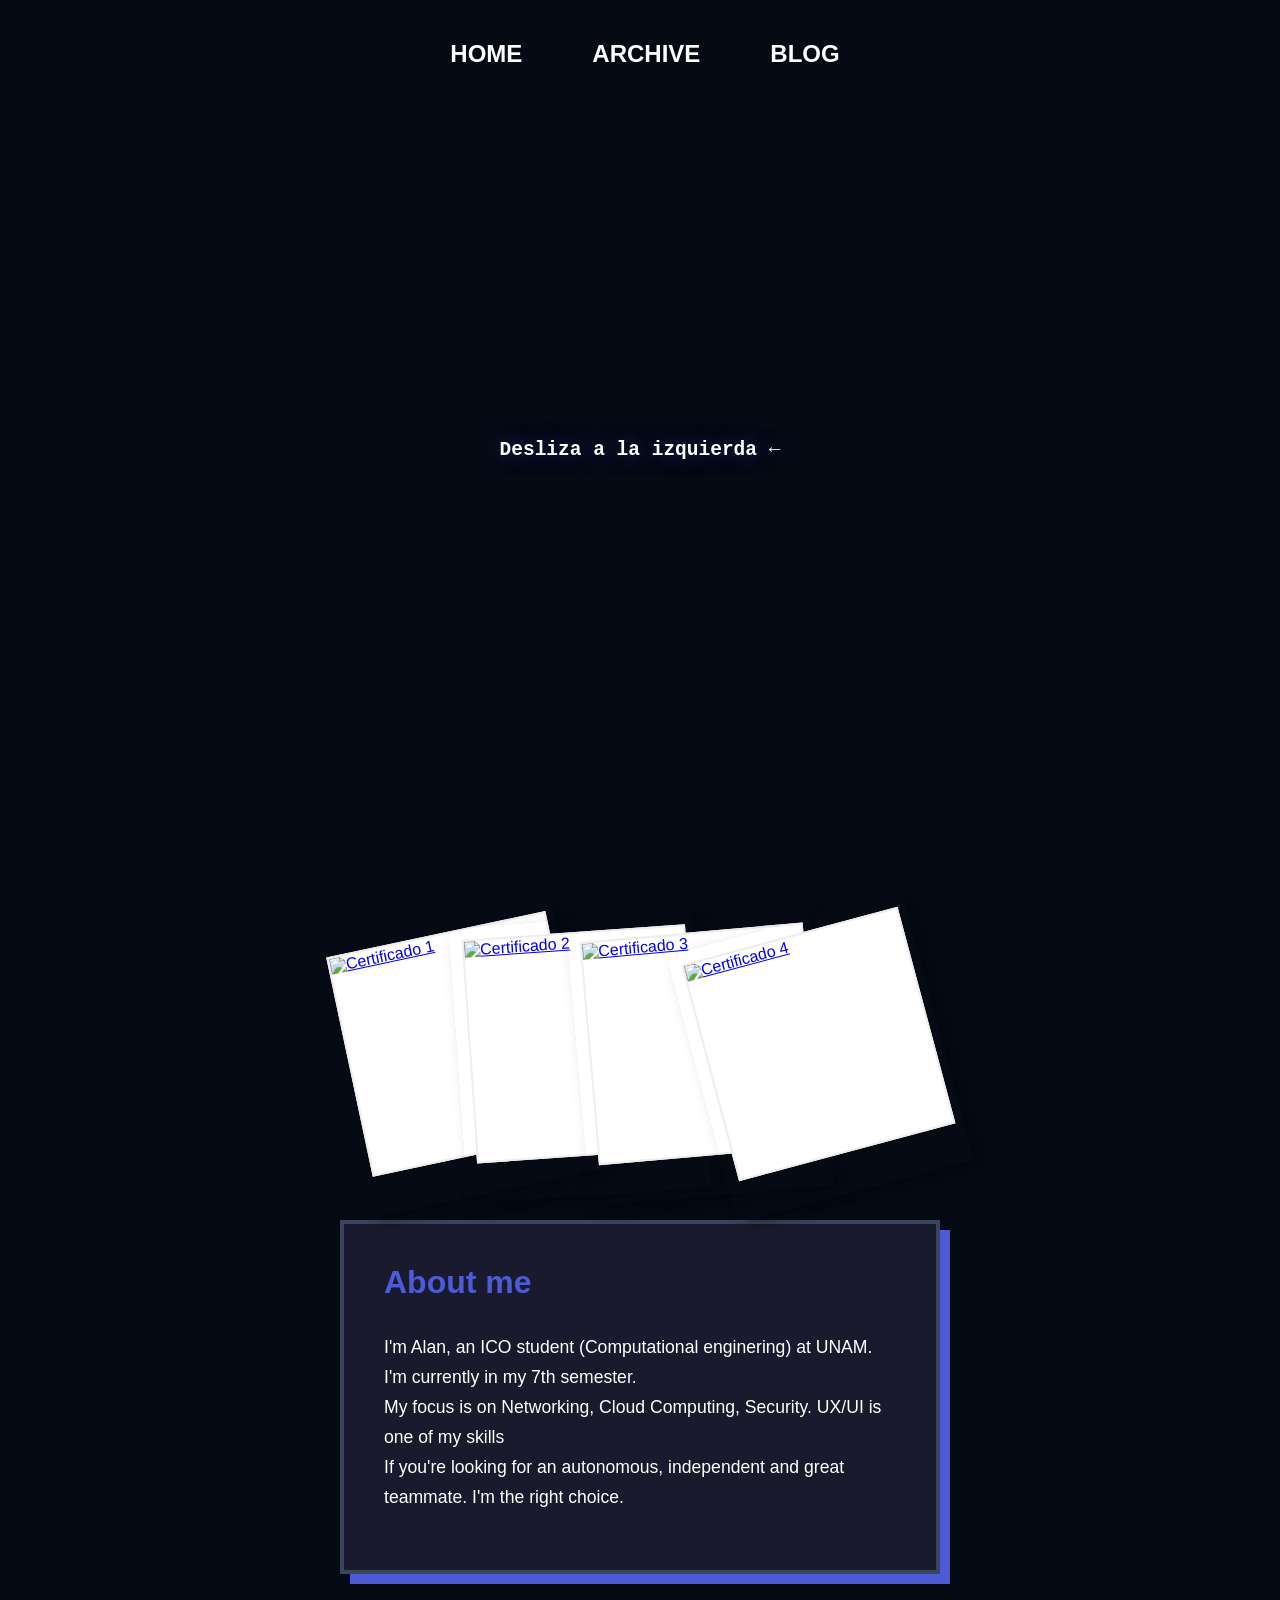
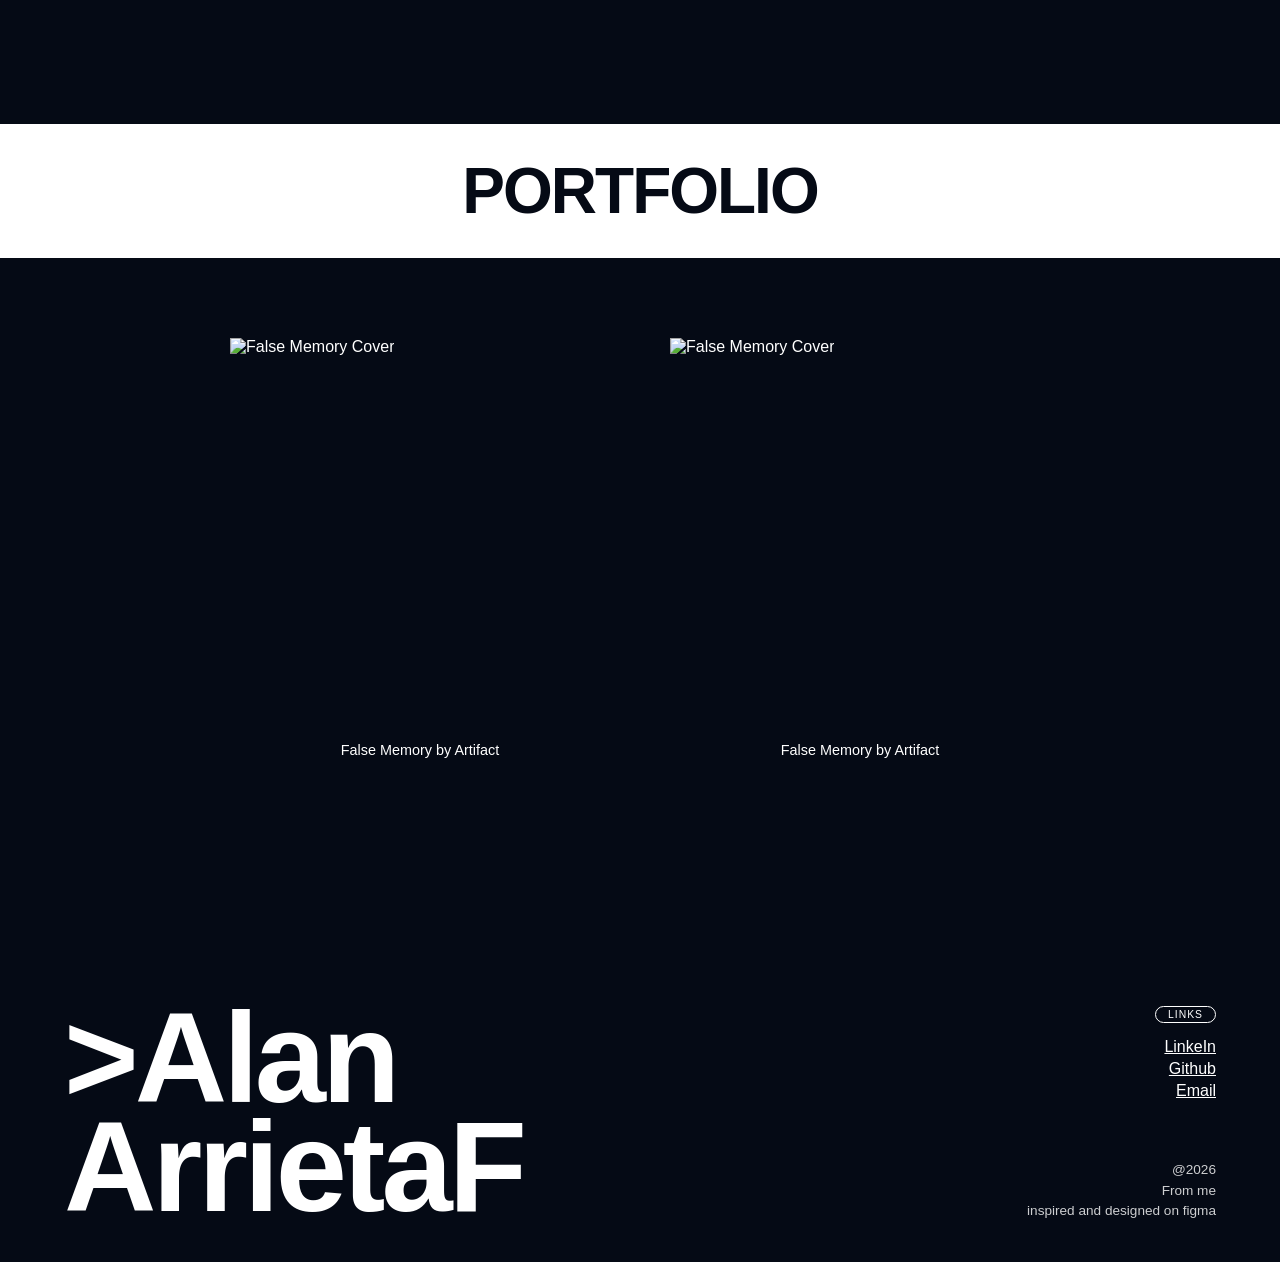
==== index.html @ 2745c2a5 "Update desktop" ====
<!doctype html>
<html lang="en">
<head>
    <meta charset="UTF-8">
    <meta name="viewport" content="width=device-width, initial-scale=1.0">
    <title>HOME</title>
    <link rel="stylesheet" href="css/styles.css">
</head>
<body>

<nav>
    <div class="menu-items">
        <a href="index.html">Home</a>
        <a href="archive.html">Archive</a>
        <a href="blog.html">Blog</a>
    </div>
</nav>

<!-- HERO-->
<section class="hero-section" id="hero">
    <canvas id="webgl-canvas"></canvas>

    <div id="desktop-text-container">
        <h1 id="desktop-text">Desliza a la izquierda &larr;</h1>
    </div>

    <div id="slide-container">
        <div class="slide-control" data-index="0"></div>
        <div class="slide-control" data-index="1"></div>
        <div class="slide-control" data-index="2"></div>
        <div class="slide-control" data-index="3"></div>
        <div class="slide-control" data-index="4"></div>
        <div class="slide-control" data-index="5"></div>
        <div class="slide-control" data-index="6"></div>
        <div class="slide-control" data-index="7"></div>
        <div class="slide-control" data-index="8"></div>
        <div class="slide-control" data-index="9"></div>
        <div class="slide-control" data-index="10"></div>
        <div class="slide-control" data-index="11"></div>
        <div class="slide-control" data-index="12"></div>
        <div class="slide-control" data-index="13"></div>
        <div class="slide-control" data-index="14"></div>
        <div class="slide-control" data-index="15"></div>
        <div class="slide-control" data-index="16"></div>
        <div class="slide-control" data-index="17"></div>
    </div>
</section>

<!-- ABOUT SECTION-->
<section class="about-section" id="about">
    <div class="about-scroll-area">

        <!-- CERTIFICADOS -->
        <div class="polaroid-container">
            <!--
              Atributos Data:
              - side: a qué lado se moverá (left/right)
              - position: si se queda arriba o baja (top/bottom)
              - --base-x: Posición inicial agrupada
              - --base-rot: Rotación inicial
            -->
            <a href="https://www.credly.com/earner/earned/badge/df9ef597-54db-4053-af7b-1d8f1cc831ff" target="_blank"
               class="polaroid" data-side="left" data-position="top"
               style="--base-x: -180px; --base-rot: -12deg; --tape-color: #ffeb3b; z-index: 1;">
                <img src="https://images.credly.com/size/340x340/images/5bdd6a39-3e03-4444-9510-ecff80c9ce79/image.png" alt="Certificado 1">
            </a>

            <a href="https://www.credly.com/earner/earned/badge/db49ce26-1064-4f52-9110-bdc90933d977" target="_blank"
               class="polaroid" data-side="left" data-position="bottom"
               style="--base-x: -60px; --base-rot: -4deg; --tape-color: #9c27b0; z-index: 2;">
                <img src="https://images.credly.com/size/340x340/images/af8c6b4e-fc31-47c4-8dcb-eb7a2065dc5b/I2CS__1_.png" alt="Certificado 2">
            </a>

            <a href="https://www.credly.com/earner/earned/badge/2f0c66c4-bbb6-4d9e-8411-2bd0d58bc7e9" target="_blank"
               class="polaroid" data-side="right" data-position="top"
               style="--base-x: 60px; --base-rot: -5deg; --tape-color: #8bc34a; z-index: 3;">
                <img src="https://images.credly.com/images/e360c3e0-4031-479b-ad7b-5ce878bc29d7/image.png" alt="Certificado 3">
            </a>

            <a href="https://www.credly.com/earner/earned/badge/9282aa78-5b42-4f4f-b33b-89f701ed7661" target="_blank"
               class="polaroid" data-side="right" data-position="bottom"
               style="--base-x: 180px; --base-rot: -15deg; --tape-color: #ff9800; z-index: 4;">
                <img src="https://images.credly.com/size/340x340/images/dcdf1a3c-2594-4f4c-a33a-050b4bca58b5/image.png" alt="Certificado 4">
            </a>

        </div>

        <!-- CONTENT -->
        <div class="about-content-grid" id="text-grid">
            <div class="about-card">
                <h3>About me</h3>
                <p> I'm Alan, an ICO student (Computational enginering) at UNAM.<br>
                    I'm currently in my 7th semester.<br>
                    My focus is on Networking, Cloud Computing, Security. UX/UI is one of my skills <br>
                    If you're looking for an autonomous, independent and great teammate. I'm the right choice.
                </p>
            </div>
        </div>

    </div>
</section>

<section class="portfolio-section" id="portfolio">
    <div class="portfolio-header">
        <h2>PORTFOLIO</h2>
    </div>

    <div class="portfolio-grid">
        <!-- Proyecto 1 -->
        <div>
            <div class="flip-card">
                <div class="flip-card-inner">
                    <div class="flip-card-front">
                        <img src="https://placehold.co/400x400/0f3460/FFFFFF?text=False+Memory" alt="False Memory Cover">
                    </div>
                    <div class="flip-card-back">
                        <h3>False Memory</h3>
                        <p>Exploración visual mediante manipulación del DOM y texturas en Canvas, creando experiencias interactivas que responden a las emociones del usuario.</p>
                    </div>
                </div>
            </div>
            <div class="portfolio-meta">
                False Memory by Artifact<br>
            </div>
        </div>
        <!-- Proyecto 2 -->
        <div>
            <div class="flip-card">
                <div class="flip-card-inner">
                    <div class="flip-card-front">
                        <img src="https://placehold.co/400x400/0f3460/FFFFFF?text=False+Memory" alt="False Memory Cover">
                    </div>
                    <div class="flip-card-back">
                        <h3>False Memory</h3>
                        <p>Exploración visual mediante manipulación del DOM y texturas en Canvas, creando experiencias interactivas que responden a las emociones del usuario.</p>
                    </div>
                </div>
            </div>
            <div class="portfolio-meta">
                False Memory by Artifact<br>
            </div>
        </div>

    </div>
</section>

<!--FOOTER -->
<footer class="site-footer">
    <div class="footer-left">
        <h1>&gt;Alan<br>ArrietaF</h1>
    </div>

    <div class="footer-right">
        <div class="footer-links-container">
            <span class="links-badge">LINKS</span>
            <ul class="footer-links">
                <li><a href="https://www.linkedin.com/in/alan-alejandro-arrieta-flores-978665416/">LinkeIn</a></li>
                <li><a href="https://github.com/AlanArrietaF">Github</a></li>
                <li><a href="mailto: arrietafloresalanaljenador@gmail.com">Email</a></li>
            </ul>
        </div>

        <p class="footer-copyright">
            @2026<br>
            From me <br>
            inspired and designed on figma
        </p>
    </div>
</footer>

</body>
<script src="js/app.js"></script>
</html>
---- css/styles.css ----
/* ==========================================================================
   1. ESTILOS BASE Y VARIABLES
   ========================================================================== */
   body, html {
    margin: 0;
    background-color: #050A15;
    font-family: sans-serif;
    color: white;
    overflow-x: hidden;
}

/* ==========================================================================
   2. COMPONENTES COMPARTIDOS (Se usan en múltiples páginas)
   ========================================================================== */

/* --- NAV --- */
nav {
    display: flex;
    justify-content: center;
    align-items: center;
    padding: 30px 5%;
    position: absolute;
    top: 0;
    left: 0;
    width: 100%;
    box-sizing: border-box;
    z-index: 1000;
}

.menu-items {
    display: flex;
    gap: 10px;
}

.menu-items a {
    margin-left: 10px;
    text-decoration: none;
    color: white !important;
    font-size: 1.5rem;
    font-weight: 700;
    text-transform: uppercase;
    background-color: #050A15;
    padding: 10px 25px;
    border-radius: 20px;
    transition: background-color 0.3s;
}

.menu-items a:hover {
    background-color: #4D5CD6;
}

/* --- FOOTER --- */
.site-footer {
    background-color: #050A15;
    color: white;
    padding: 100px 5% 40px 5%;
    display: flex;
    justify-content: space-between;
    align-items: flex-end;
    position: relative;
    z-index: 10;
}

.footer-left h1 {
    font-size: 10vw;
    line-height: 0.85;
    margin: 0;
    letter-spacing: -4px;
    font-weight: 800;
}

.footer-right {
    display: flex;
    flex-direction: column;
    align-items: flex-end;
    gap: 60px;
}

.footer-links-container {
    display: flex;
    flex-direction: column;
    align-items: flex-end;
    gap: 10px;
}

.links-badge {
    border: 1px solid white;
    border-radius: 20px;
    padding: 2px 12px;
    font-size: 0.65rem;
    letter-spacing: 1px;
    margin-bottom: 5px;
}

.footer-links {
    list-style: none;
    padding: 0;
    margin: 0;
    text-align: right;
    display: flex;
    flex-direction: column;
    gap: 4px;
}

.footer-links a {
    color: white;
    text-decoration: underline;
    font-size: 1rem;
    transition: color 0.3s;
}

.footer-links a:hover {
    color: #72B5ED;
}

.footer-copyright {
    text-align: right;
    font-size: 0.85rem;
    line-height: 1.5;
    opacity: 0.8;
    margin: 0;
}

/* ==========================================================================
   3. SECCIONES DE HOME (index.html)
   ========================================================================== */

/* --- HOME: HERO --- */
.hero-section {
    position: relative;
    width: 100vw;
    height: 100vh;
    overflow: hidden;
    transition: background-color 0.5s ease;
    background-color: #050A15;
    background-size: cover;
    background-position: center;
    background-repeat: no-repeat;
    transition: background-image 0.4s ease-in-out, background-color 0.5s ease;
}

#webgl-canvas {
    position: absolute;
    top: 0;
    left: 0;
    width: 100vw;
    height: 100vh;
    z-index: 1;
}

#slide-container {
    position: absolute;
    top: 0;
    left: 0;
    width: 100vw;
    height: 100vh;
    z-index: 10;
    display: flex;
    cursor: pointer;
}

.slide-control {
    flex-grow: 1;
    height: 100%;
}

#indicador {
    position: absolute;
    top: 50%;
    left: 50%;
    transform: translate(-50%, -50%);
    color: white;
    font-family: sans-serif;
    font-size: 2rem;
    z-index: 5;
    pointer-events: none;
    text-shadow: 2px 2px 10px rgba(0,0,0,0.9);
}

#desktop-text-container{
    position: absolute;
    top: 50%;
    left: 50%;
    transform: translate(-50%, -50%);
    z-index: 20;
    display: flex;
    justify-content: center;
    align-items: center;
    width: 100%;
    pointer-events: none;
}

#desktop-text{
    font-weight: 800;
    color: white;
    margin: 0;
    white-space: nowrap;
    font-family: monospace;
    text-shadow: 0 0 20px rgba(77,92,214,0.5);
}

@media (min-width: 901px){
    #indicador{
        display: none !important;
    }
    .hero-section{
        background-image : none !important;
        background-color: #050A15 !important;
    }
}

/* --- HOME: ABOUT --- */
.about-section {
    color: #050A15;
    position: relative;
}

.about-header {
    background-color: #4D5CD6;
    color: white;
    text-align: center;
    padding: 100px 20px 180px 20px;
    position: relative;
    z-index: 2;
}

.about-header h2 {
    font-size: 3.5rem;
    letter-spacing: 2px;
    margin: 0 0 10px 0;
    text-transform: uppercase;
}

.about-scroll-area {
    position: relative;
    padding-bottom: 150px;
    padding-top: 20px;
}

.polaroid-container {
    position: sticky;
    top: 30vh;
    height: 250px;
    z-index: 10;
    display: flex;
    justify-content: center;
    pointer-events: none;
}

.polaroid {
    position: absolute;
    width: 220px;
    padding: 12px 12px 40px 12px;
    box-shadow: 8px 8px 15px rgba(0,0,0,0.3);
    cursor: pointer;
    pointer-events: auto;

    --spread-x: 0vw;
    --spread-y: 0px;
    transform: translate(calc(var(--base-x) + var(--spread-x)), calc(var(--spread-y))) rotate(var(--base-rot));
    transition: transform 0.3s ease-out, z-index 0s;
}

.polaroid img {
    width: 100%;
    aspect-ratio: 1 / 1;
    object-fit: contain;
    background-color: white;
    border: 2px solid #eee;
    display: block;
}

.polaroid:hover {
    z-index: 50 !important;
    transform: translate(calc(-50% + var(--base-x) + var(--spread-x)), calc(var(--spread-y))) scale(1.15) rotate(0deg) !important;
}

.about-content-grid {
    max-width: 600px;
    margin: 0 auto;
    padding-top: 50px;
    display: flex;
    flex-direction: column;
    gap: 40px;
    position: relative;
    z-index: 5;
}

.about-card {
    background: #1a1a2e; /* Fondo oscuro añadido de versiones previas */
    border: 4px solid #3A455C;
    padding: 40px;
    box-shadow: 10px 10px 0px #4D5CD6;
}

.about-card h3 {
    color: #4D5CD6;
    font-size: 2rem;
    margin-top: 0;
    display: flex;
    align-items: center;
    gap: 15px;
}

.about-card p {
    color: white;
    font-size: 1.1rem;
    line-height: 1.7;
    font-weight: 500;
}

/* --- BLOG: <p> --- */
.parraf-section {
    color: #050A15;
    position: relative;
}

.parraf-header {
    background-color: #4D5CD6;
    color: white;
    text-align: center;
    padding: 100px 20px 180px 20px;
    position: relative;
    z-index: 2;
}

.parraf-header h2 {
    font-size: 3.5rem;
    letter-spacing: 2px;
    margin: 0 0 10px 0;
    text-transform: uppercase;
}

.parraf-scroll-area {
    position: relative;
    padding-bottom: 150px;
    margin-top: -100px;
}

.parraf-content-grid {
    max-width: 600px;
    margin: 0 auto;
    padding-top: 50px;
    display: flex;
    flex-direction: column;
    gap: 40px;
    position: relative;
    z-index: 5;
}

.parraf-card {
    background: #1a1a2e;
    border: 4px solid #3A455C;
    padding: 40px;
    box-shadow: 10px 10px 0px #4D5CD6;
}

.parraf-card h3 {
    color: #4D5CD6;
    font-size: 2rem;
    margin-top: 0;
    display: flex;
    align-items: center;
    gap: 15px;
}

.parraf-card p {
    color: white;
    font-size: 1.1rem;
    line-height: 1.7;
    font-weight: 500;
}

/* --- MUSIC--- */
.music-link-container {
    margin-top: 40px;
    display: flex;
    justify-content: center;
    align-items: center;
    width: 100%;
}

/* Para la imagen/link */
.music-link {
    display: flex;
    flex-direction: column;
    align-items: center;
    text-decoration: none;
    transition: transform 0.3s ease;
}

.music-link:hover {
    transform: scale(1.05);
}

.music-image {
    width: 250px;
    border-radius: 10px;
    box-shadow: 0 4px 8px rgba(0,0,0,0.5);
    border: 2px solid #72B5ED;
}

.music-caption {
    color: #72B5ED;
    font-size: 0.9rem;
    margin-top: 10px;
}

/* Para el reproductor Iframe interactivo (Apple Music) */
.music-iframe-wrapper {
    width: 100%;
    max-width: 660px;
    display: flex;
    justify-content: center; /* Centra el iframe internamente */
}

/* --- HOME: PORTFOLIO --- */
.portfolio-section {
    background-color: #050A15;
    padding-bottom: 120px;
}

.portfolio-header {
    background-color: white;
    text-align: center;
    padding: 30px 0;
    transition: background-color 0.4s ease;
    cursor: pointer;
}

.portfolio-header h2 {
    color: #050A15;
    font-size: 4rem;
    margin: 0;
    transition: color 0.4s ease;
    letter-spacing: -2px;
}

.portfolio-header:hover {
    background-color: #4D5CD6;
}

.portfolio-header:hover h2 {
    color: white;
}

.portfolio-grid {
    display: flex;
    justify-content: center;
    gap: 60px;
    padding: 80px 20px 20px 20px;
    flex-wrap: wrap;
}

.flip-card {
    background-color: transparent;
    width: 380px;
    height: 380px;
    perspective: 1000px;
    cursor: pointer;
}

.flip-card-inner {
    position: relative;
    width: 100%;
    height: 100%;
    transition: transform 0.8s cubic-bezier(0.4, 0.2, 0.2, 1);
    transform-style: preserve-3d;
}

.flip-card.is-flipped .flip-card-inner {
    transform: rotateY(180deg);
}

.flip-card-front, .flip-card-back {
    position: absolute;
    width: 100%;
    height: 100%;
    -webkit-backface-visibility: hidden;
    backface-visibility: hidden;
}

.flip-card-front img {
    width: 100%;
    height: 100%;
    object-fit: cover;
}

.flip-card-back {
    background-color: #3A455C;
    color: white;
    transform: rotateY(180deg);
    display: flex;
    flex-direction: column;
    justify-content: center;
    align-items: center;
    padding: 40px;
    box-sizing: border-box;
    border: 2px solid #72B5ED;
    text-align: center;
}

.flip-card-back h3 {
    color: #72B5ED;
    font-size: 2rem;
    margin-top: 0;
    margin-bottom: 15px;
}

.flip-card-back p {
    font-size: 1.1rem;
    line-height: 1.6;
}

.portfolio-meta {
    text-align: center;
    margin-top: 20px;
    color: white;
    font-size: 0.9rem;
    line-height: 1.8;
}

.portfolio-meta span {
    color: #72B5ED;
    font-weight: bold;
    cursor: pointer;
    font-size: 0.8rem;
}

/* ==========================================================================
   4. SECCIONES DE ARCHIVE (archive.html)
   ========================================================================== */

/* --- ARCHIVE: HERO --- */
.archive-hero {
    position: relative;
    width: 100%;
    min-height: 80vh;
    display: flex;
    justify-content: center;
    align-items: center;
    padding-top: 80px;
    box-sizing: border-box;
}

.archive-title-container {
    position: relative;
    display: inline-block;
}

.archive-title {
    font-size: 16vw;
    font-weight: 800;
    letter-spacing: -0.06em;
    margin: 0;
    line-height: 0.9;
}

.floating-film {
    position: absolute;
    right: -6vw;
    bottom: -2vw;
    width: 10vw;
    min-width: 80px;
    transform: rotate(25deg);
    z-index: 5;
    filter: drop-shadow(5px 15px 15px rgba(0,0,0,0.5));
    pointer-events: none;
}

/* --- ARCHIVE: GRID --- */
.archive-grid {
    display: grid;
    grid-template-columns: 1fr 1fr;
    gap: 20px;
    padding: 0 5% 100px 5%;
    box-sizing: border-box;
}

.archive-item {
    width: 100%;
    border-radius: 15px;
    overflow: hidden;
}

.archive-item img {
    width: 100%;
    height: 70vh;
    object-fit: cover;
    display: block;
    transition: transform 0.6s cubic-bezier(0.25, 1, 0.5, 1);
}

.archive-item:hover img {
    transform: scale(1.05);
}

/* ==========================================================================
   5. MEDIA QUERIES (Diseño Responsivo / Móviles)
   ========================================================================== */

@media (max-width: 900px) {

    /* --- NAVEGACIÓN Y LOGO EN MÓVILES --- */
    nav {
        position: absolute; /* Mantenemos absolute en móviles para superponer */
        padding: 10px 5%;
        top: 20px;
    }

    .menu-items {
        flex-wrap: wrap;
        justify-content: center;
        gap: 8px;
    }

    .menu-items a {
        margin-left: 0;
        padding: 8px 18px;
        font-size: 0.85rem;
    }

    #desktop-text-container {
        display: none !important;
    }

    /* --- HOME: Ajustes Móviles --- */
    .polaroid {
        display: none; /* Desactivar polaroids en pantallas muy pequeñas */
    }

    .about-content-grid {
        padding-top: 100px;
    }

    .hero-section {
        padding-top: 80px;
    }

    /* --- ARCHIVE: Ajustes Móviles --- */
    .archive-grid {
        grid-template-columns: 1fr;
    }

    .archive-title {
        font-size: 22vw;
    }

    .floating-film {
        right: -8vw;
        width: 18vw;
    }

    .archive-hero {
        padding-top: 100px; /* Separación para que no choque con el nav en archive */
        min-height: 50vh;
    }

    /* --- FOOTER: Ajustes Móviles --- */
    .site-footer {
        flex-direction: column;
        align-items: flex-start;
        gap: 50px;
    }

    .footer-left h1 {
        font-size: 4rem;
        letter-spacing: -2px;
    }

    .footer-right {
        align-items: flex-start;
        gap: 40px;
    }

    .footer-links-container, .footer-links, .footer-copyright {
        align-items: flex-start;
        text-align: left;
    }
}
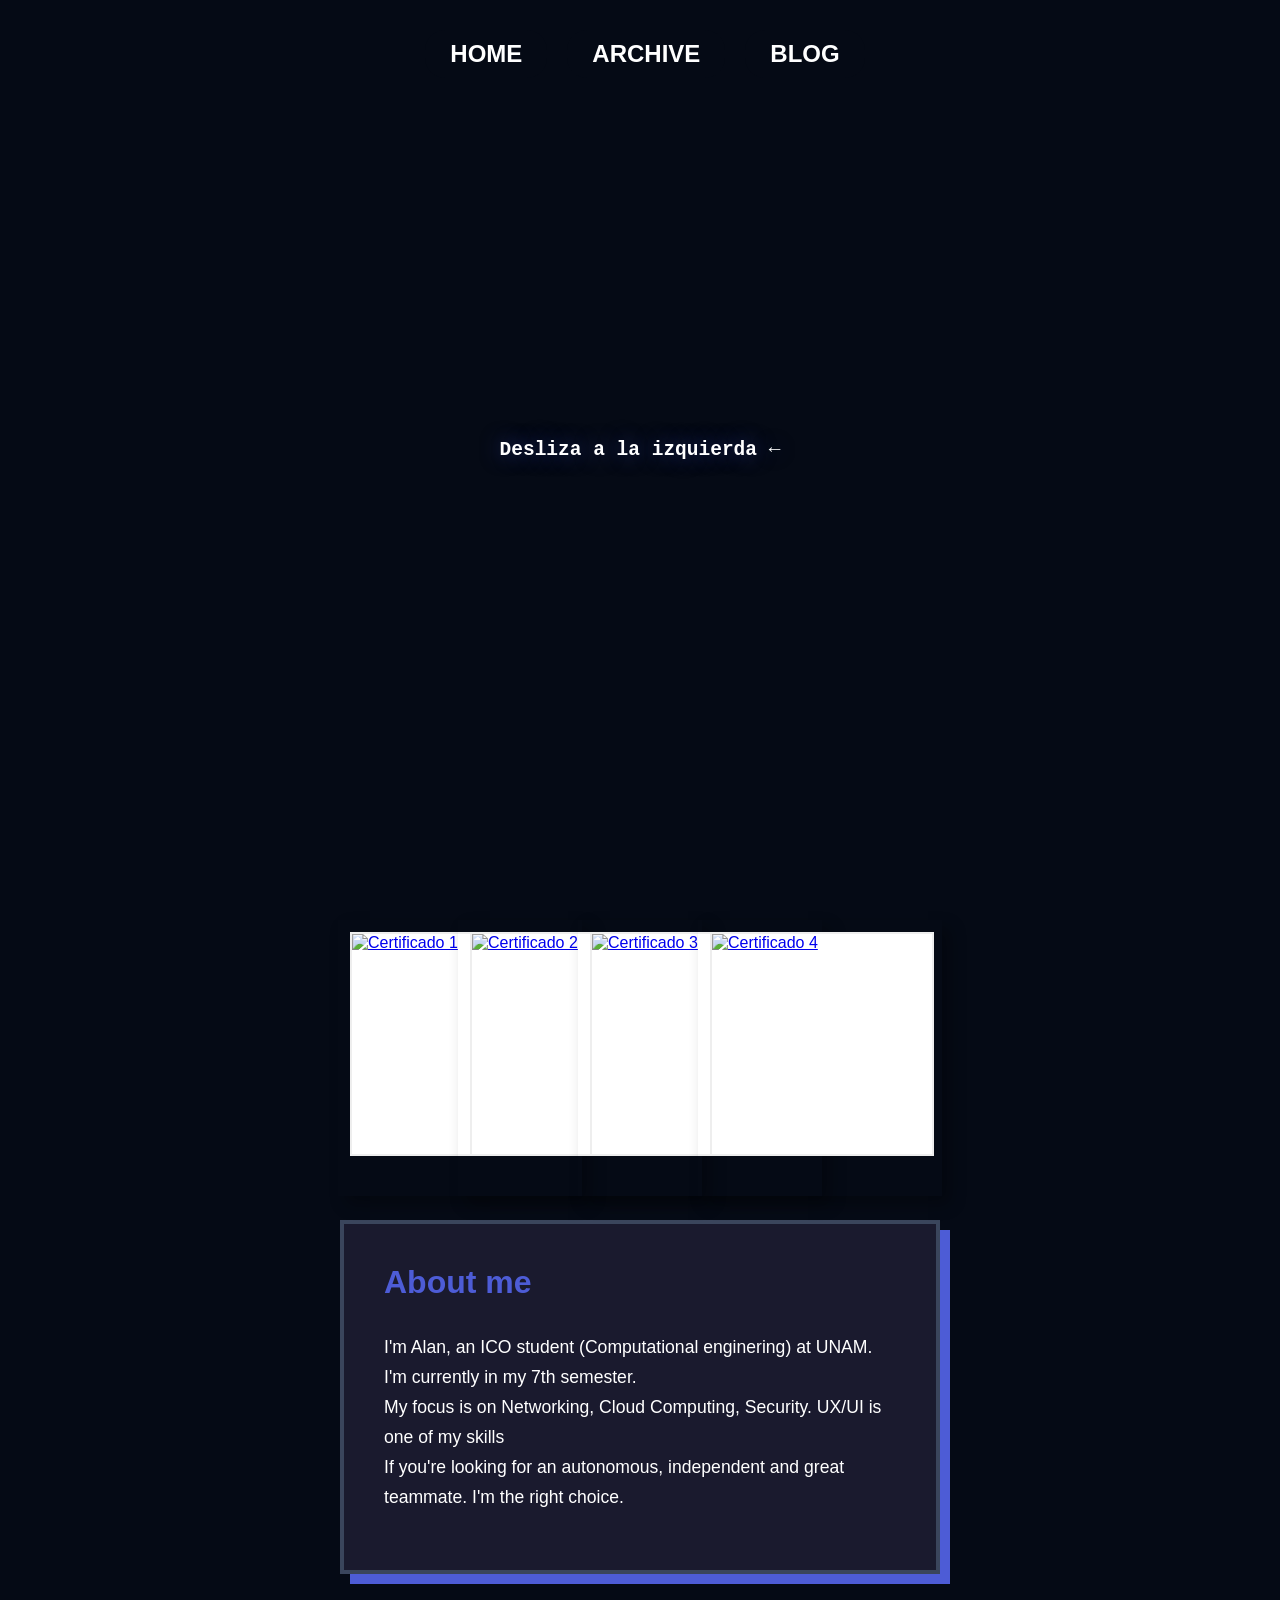
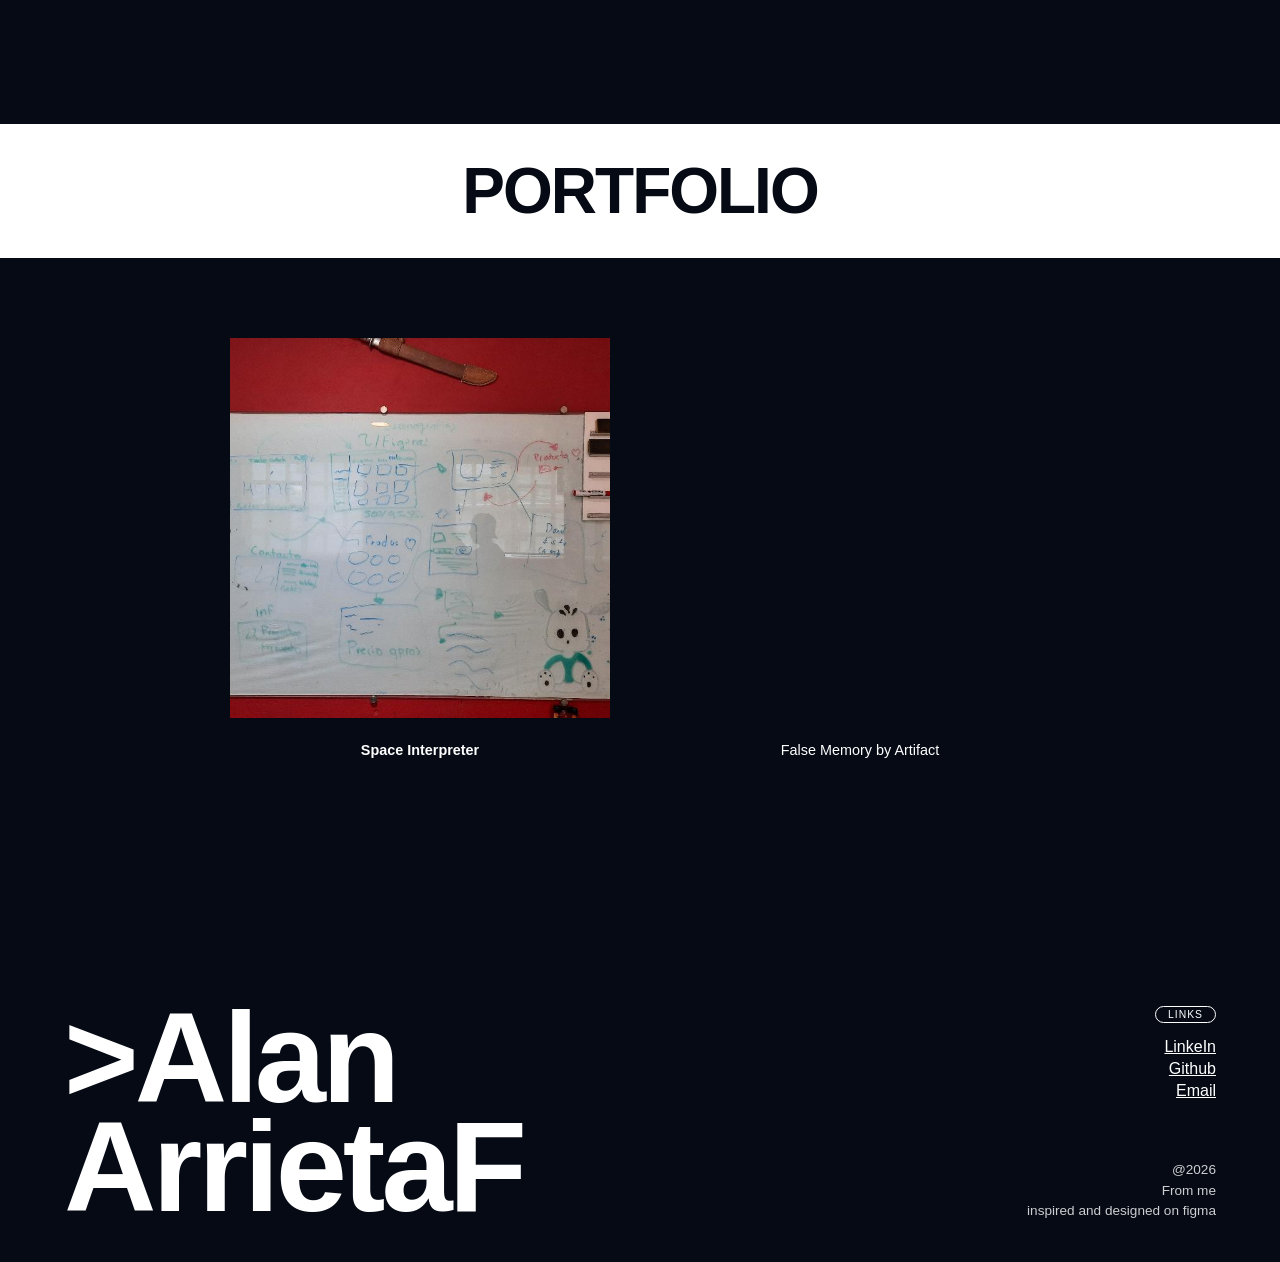
==== commit 5303042f: "Update portfolio" ====
--- a/index.html
+++ b/index.html
@@ -61,25 +61,25 @@
             -->
             <a href="https://www.credly.com/earner/earned/badge/df9ef597-54db-4053-af7b-1d8f1cc831ff" target="_blank"
                class="polaroid" data-side="left" data-position="top"
-               style="--base-x: -180px; --base-rot: -12deg; --tape-color: #ffeb3b; z-index: 1;">
+               style="--base-x: -180px; --base-rot: 0deg; --tape-color: #ffeb3b; z-index: 1;">
                 <img src="https://images.credly.com/size/340x340/images/5bdd6a39-3e03-4444-9510-ecff80c9ce79/image.png" alt="Certificado 1">
             </a>
 
             <a href="https://www.credly.com/earner/earned/badge/db49ce26-1064-4f52-9110-bdc90933d977" target="_blank"
                class="polaroid" data-side="left" data-position="bottom"
-               style="--base-x: -60px; --base-rot: -4deg; --tape-color: #9c27b0; z-index: 2;">
+               style="--base-x: -60px; --base-rot: 0deg; --tape-color: #9c27b0; z-index: 2;">
                 <img src="https://images.credly.com/size/340x340/images/af8c6b4e-fc31-47c4-8dcb-eb7a2065dc5b/I2CS__1_.png" alt="Certificado 2">
             </a>
 
             <a href="https://www.credly.com/earner/earned/badge/2f0c66c4-bbb6-4d9e-8411-2bd0d58bc7e9" target="_blank"
                class="polaroid" data-side="right" data-position="top"
-               style="--base-x: 60px; --base-rot: -5deg; --tape-color: #8bc34a; z-index: 3;">
+               style="--base-x: 60px; --base-rot: 0deg; --tape-color: #8bc34a; z-index: 3;">
                 <img src="https://images.credly.com/images/e360c3e0-4031-479b-ad7b-5ce878bc29d7/image.png" alt="Certificado 3">
             </a>
 
             <a href="https://www.credly.com/earner/earned/badge/9282aa78-5b42-4f4f-b33b-89f701ed7661" target="_blank"
                class="polaroid" data-side="right" data-position="bottom"
-               style="--base-x: 180px; --base-rot: -15deg; --tape-color: #ff9800; z-index: 4;">
+               style="--base-x: 180px; --base-rot: 0deg; --tape-color: #ff9800; z-index: 4;">
                 <img src="https://images.credly.com/size/340x340/images/dcdf1a3c-2594-4f4c-a33a-050b4bca58b5/image.png" alt="Certificado 4">
             </a>
 
@@ -111,16 +111,17 @@
             <div class="flip-card">
                 <div class="flip-card-inner">
                     <div class="flip-card-front">
-                        <img src="https://placehold.co/400x400/0f3460/FFFFFF?text=False+Memory" alt="False Memory Cover">
+                        <img src="assets/PIDDE.jpg" alt="SpaceInterpreter">
                     </div>
                     <div class="flip-card-back">
-                        <h3>False Memory</h3>
-                        <p>Exploración visual mediante manipulación del DOM y texturas en Canvas, creando experiencias interactivas que responden a las emociones del usuario.</p>
+                        <h3>SpaceInterpreter</h3>
+                        <p>Un videojuego educativo de recolección en un entorno de mapa toroidal.<br>
+                            El núcleo del proyecto consiste en un analizador léxico y sintáctico que procesa scripts de texto creados por el usuario para controlar los movimientos de una nave espacial en una cuadrícula.</p>
                     </div>
                 </div>
             </div>
             <div class="portfolio-meta">
-                False Memory by Artifact<br>
+                <li><a href="https://github.com/AlanArrietaF/spaceInterpreterJavaFX">Space Interpreter</a></li>
             </div>
         </div>
         <!-- Proyecto 2 -->
--- a/css/styles.css
+++ b/css/styles.css
@@ -527,6 +527,23 @@
     font-size: 0.8rem;
 }
 
+.portfolio-meta li {
+    list-style: none; /* Esto elimina el punto blanco de la lista */
+    margin: 0;
+    padding: 0;
+}
+
+.portfolio-meta a {
+    color: white; /* El texto empieza en blanco */
+    text-decoration: none; /* Quitamos el subrayado feo de los enlaces por defecto */
+    font-weight: bold;
+    transition: color 0.3s ease; /* Hacemos que el cambio de color sea suave */
+}
+
+.portfolio-meta a:hover {
+    color: #72B5ED; /* Cambia a tu azul claro al pasar el ratón */
+}
+
 /* ==========================================================================
    4. SECCIONES DE ARCHIVE (archive.html)
    ========================================================================== */
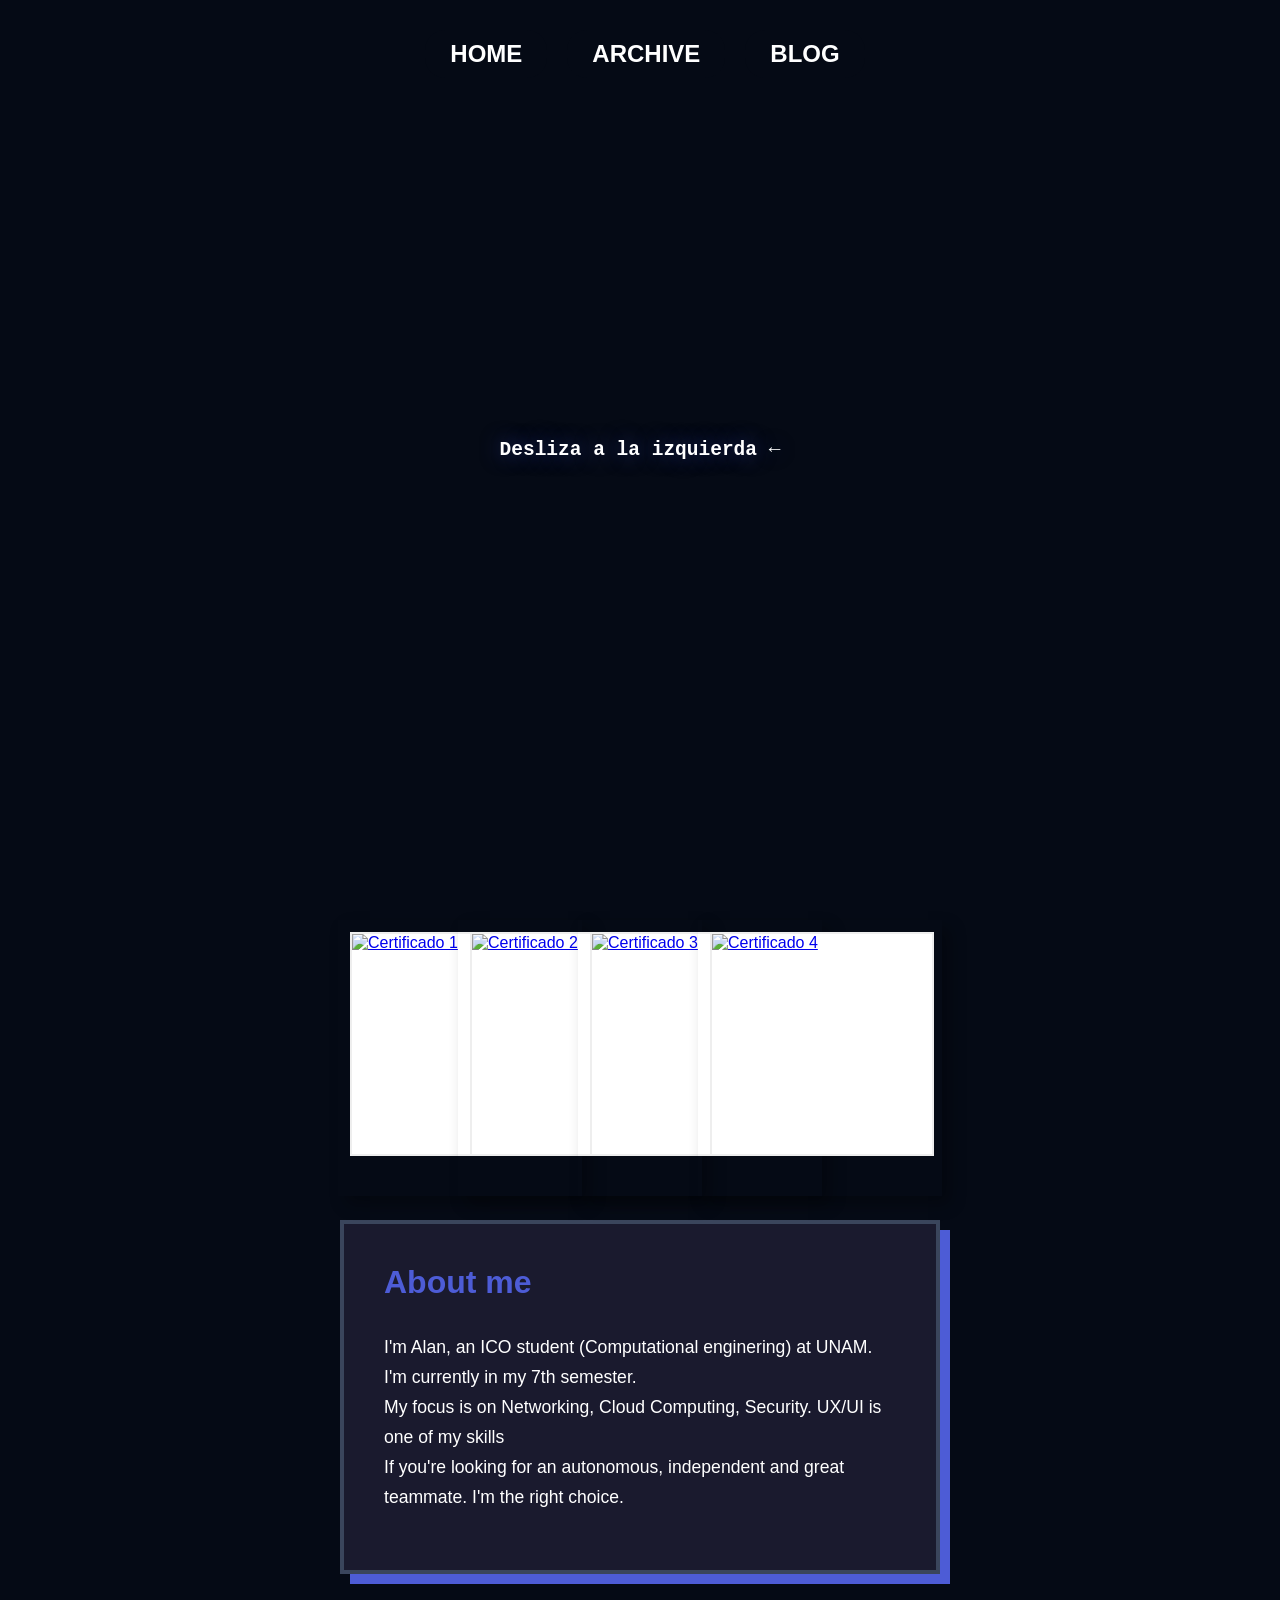
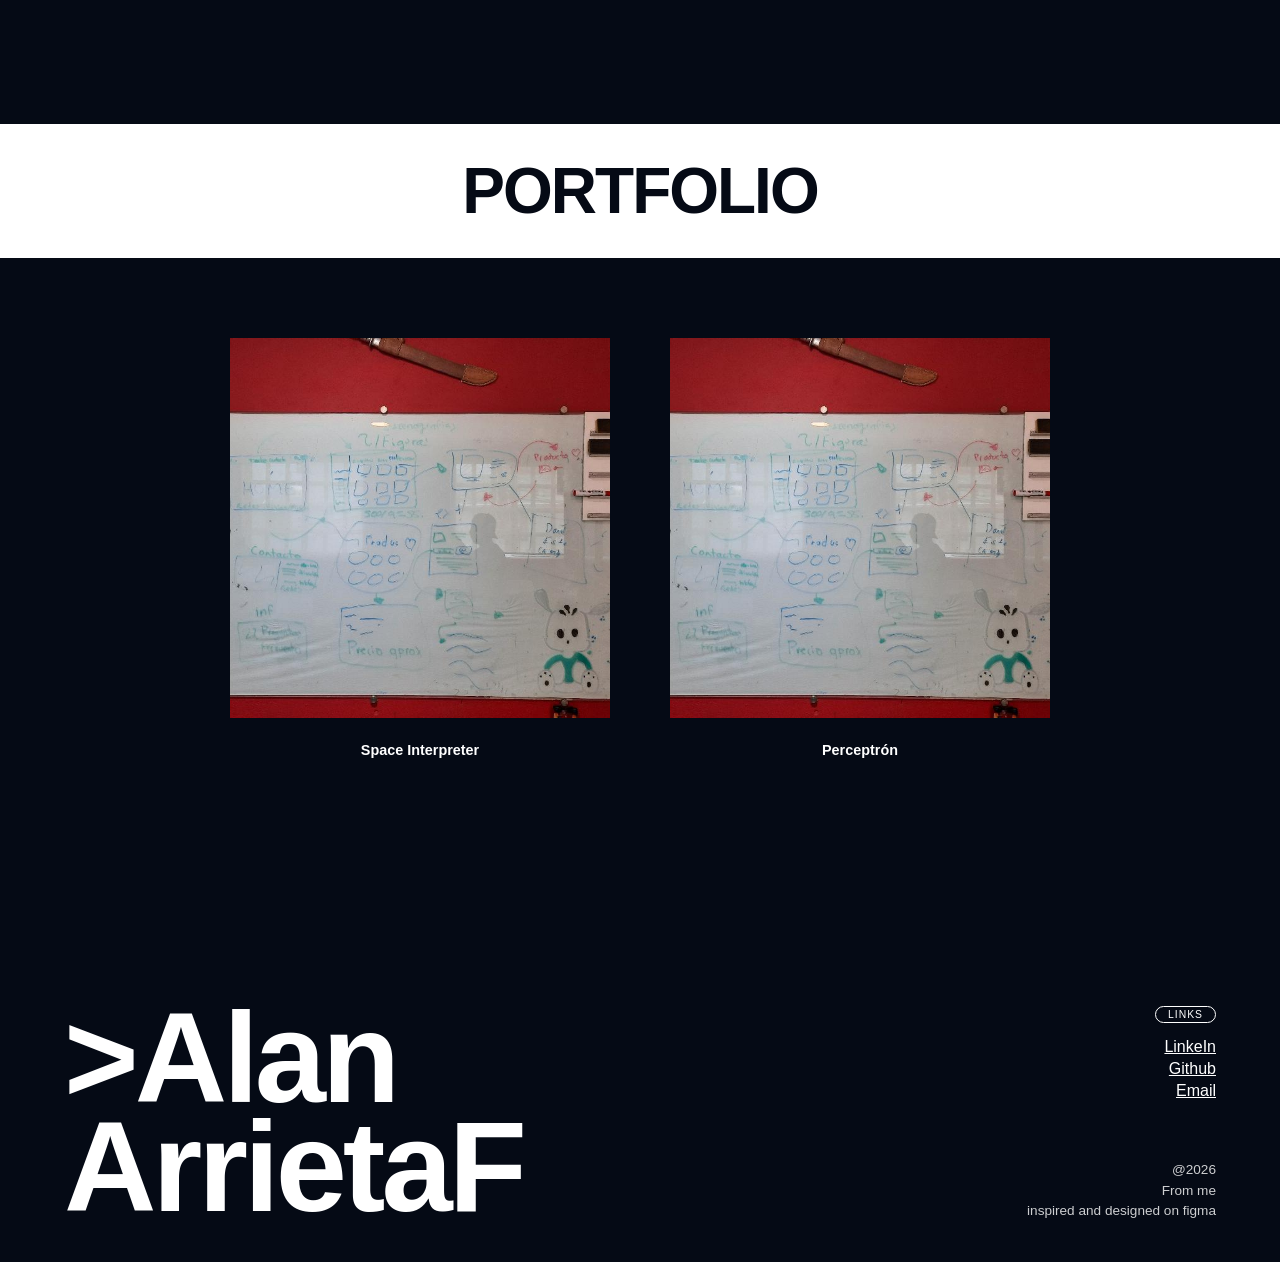
==== commit 7fb38f23: "Images Archive" ====
--- a/index.html
+++ b/index.html
@@ -129,16 +129,17 @@
             <div class="flip-card">
                 <div class="flip-card-inner">
                     <div class="flip-card-front">
-                        <img src="https://placehold.co/400x400/0f3460/FFFFFF?text=False+Memory" alt="False Memory Cover">
+                        <img src="assets/PIDDE.jpg" alt="Perceptron">
                     </div>
                     <div class="flip-card-back">
-                        <h3>False Memory</h3>
-                        <p>Exploración visual mediante manipulación del DOM y texturas en Canvas, creando experiencias interactivas que responden a las emociones del usuario.</p>
+                        <h3>Perceptrón</h3>
+                        <p>Un sistema de clasificación de hardware y software que utiliza un sensor de color físico para distinguir entre manzanas y limones.<br>
+                            El proyecto integra la captura de datos en tiempo real mediante un microcontrolador y el procesamiento analítico de estos datos utilizando un modelo de Perceptrón en Python.</p>
                     </div>
                 </div>
             </div>
             <div class="portfolio-meta">
-                False Memory by Artifact<br>
+                <li><a href="https://github.com/AlanArrietaF/Perceptron">Perceptrón</a></li>
             </div>
         </div>
 
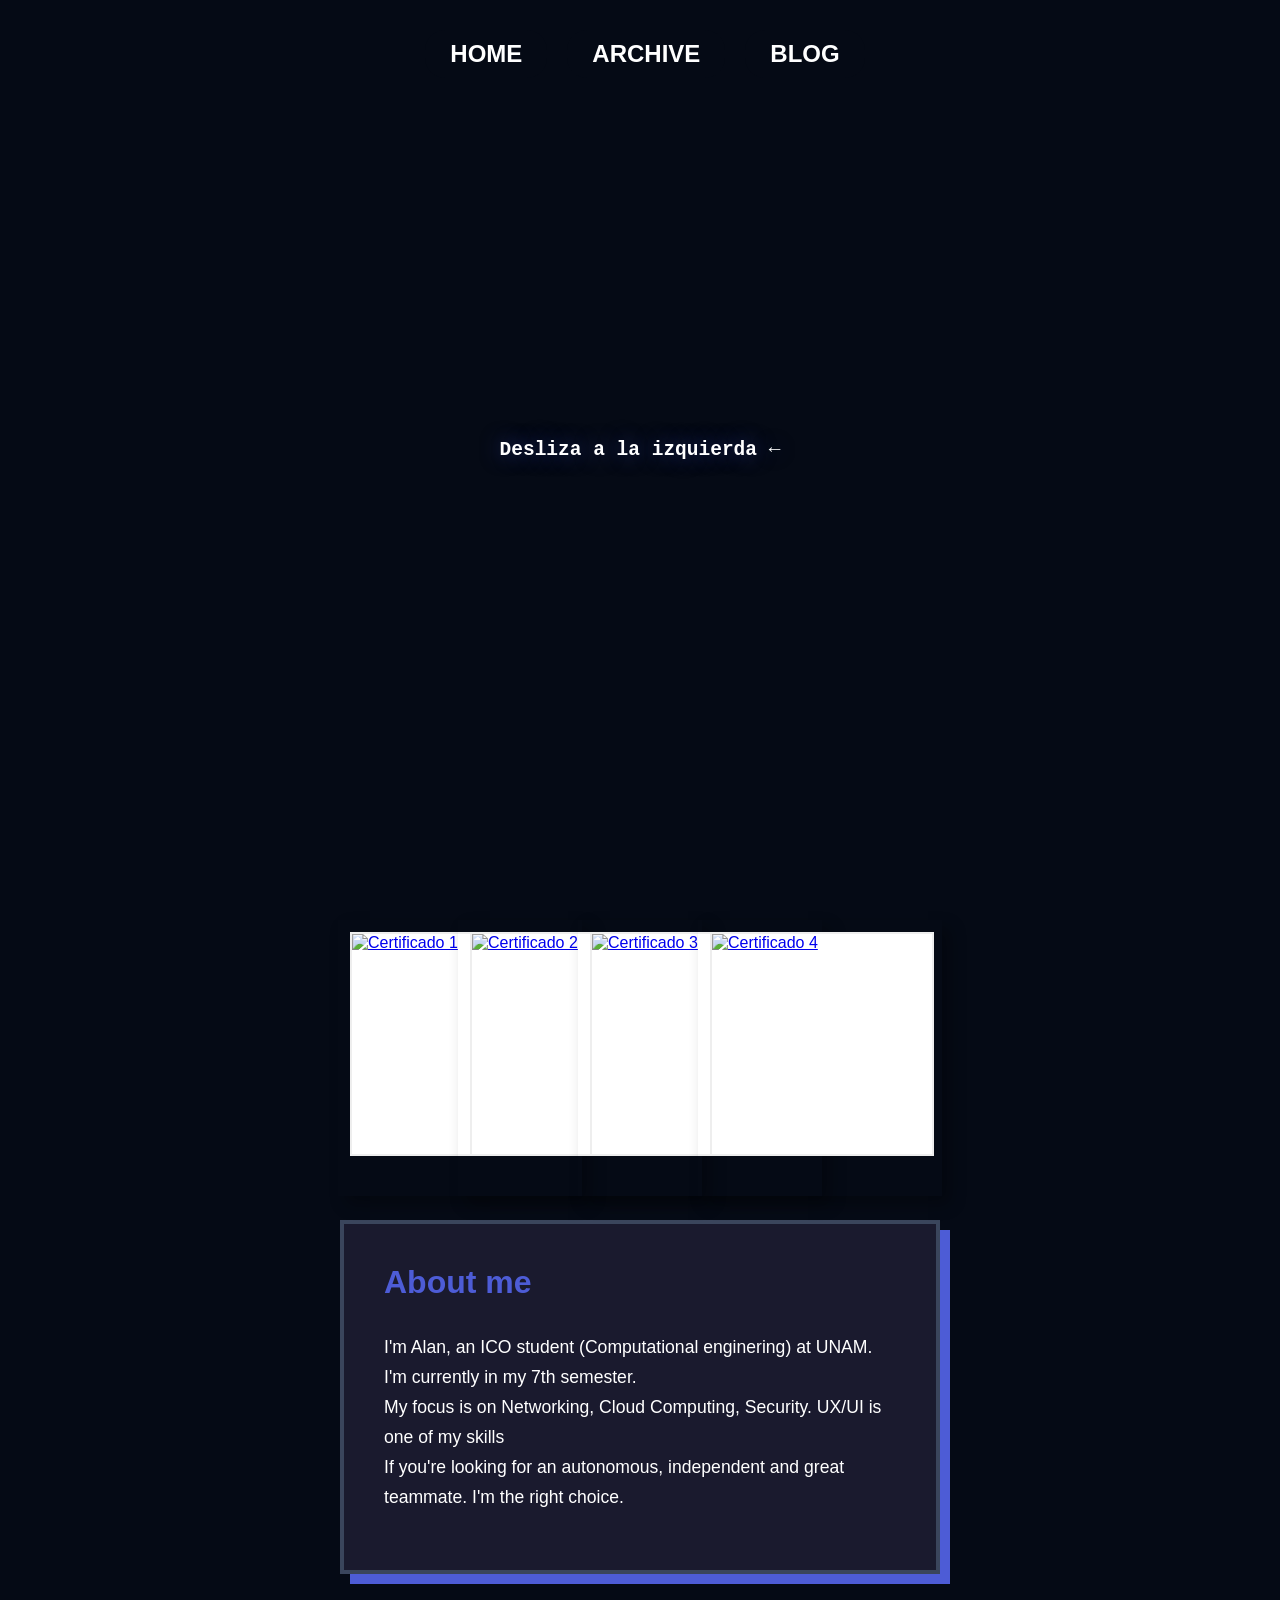
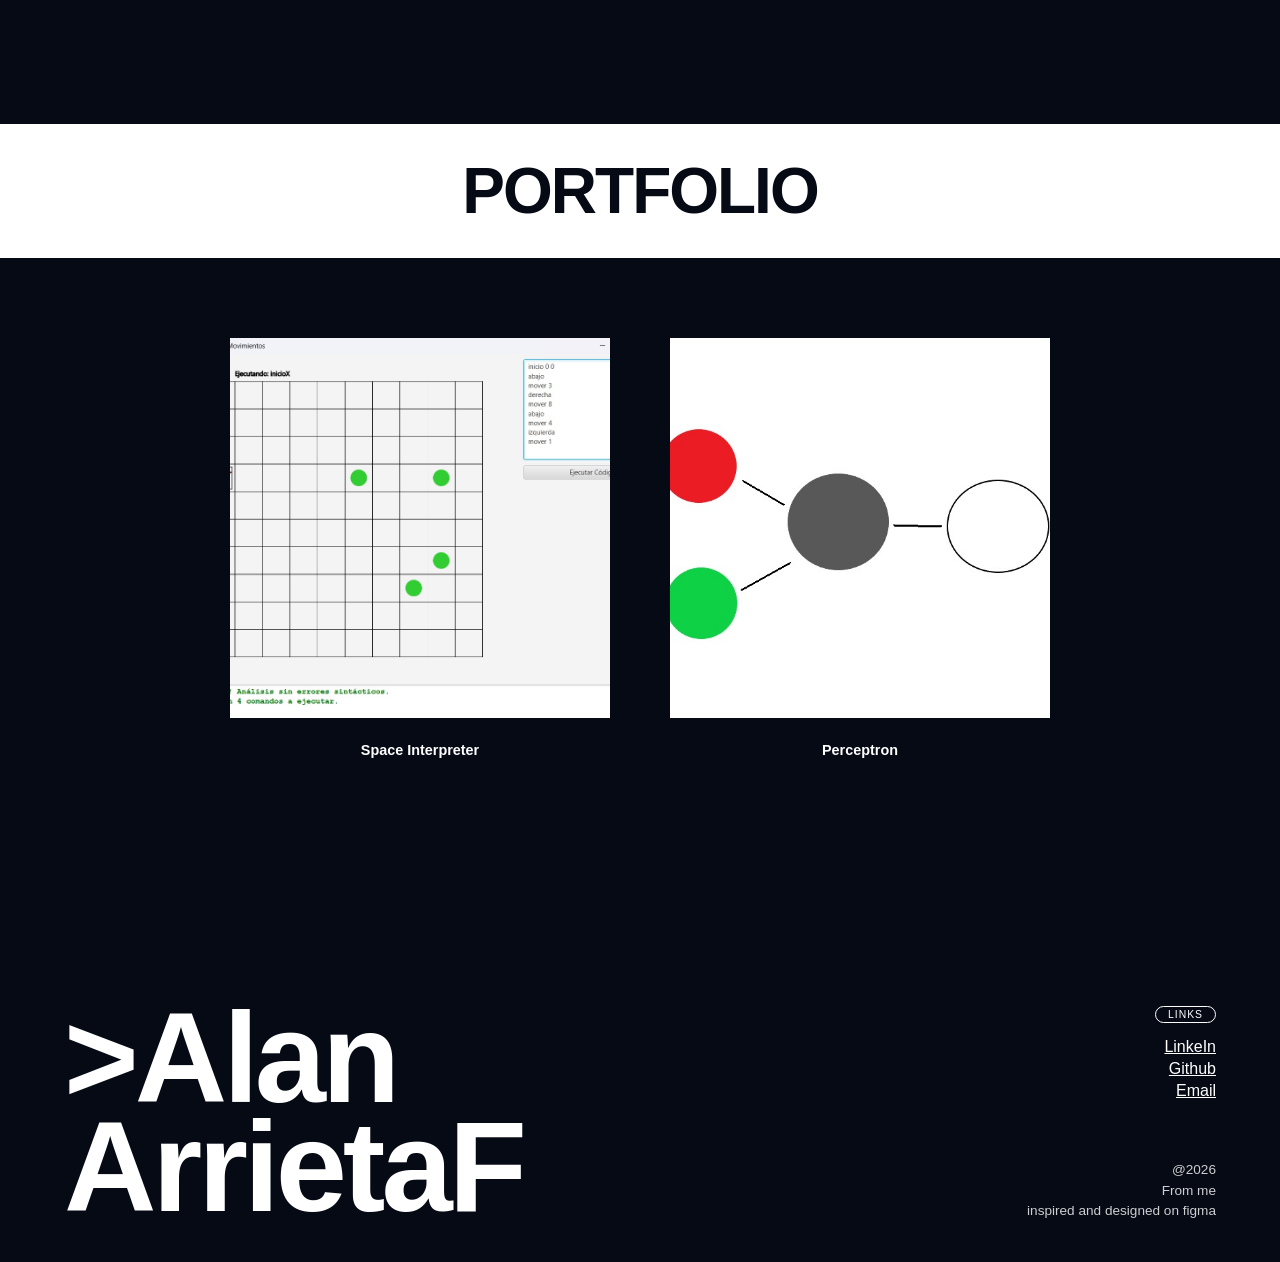
==== commit 700e928d: "Portfolio update" ====
--- a/index.html
+++ b/index.html
@@ -111,12 +111,12 @@
             <div class="flip-card">
                 <div class="flip-card-inner">
                     <div class="flip-card-front">
-                        <img src="assets/PIDDE.jpg" alt="SpaceInterpreter">
+                        <img src="assets/SPACE.jpeg" alt="SpaceInterpreter">
                     </div>
                     <div class="flip-card-back">
-                        <h3>SpaceInterpreter</h3>
-                        <p>Un videojuego educativo de recolección en un entorno de mapa toroidal.<br>
-                            El núcleo del proyecto consiste en un analizador léxico y sintáctico que procesa scripts de texto creados por el usuario para controlar los movimientos de una nave espacial en una cuadrícula.</p>
+                        <h3>Space Interpreter</h3>
+                        <p>An educational collection video game in a toroidal map environment.<br>
+                            The core of the project consists of a lexical and syntactic analyzer that processes user-created text scripts to control the movements of a spaceship on a grid.</p>
                     </div>
                 </div>
             </div>
@@ -129,17 +129,17 @@
             <div class="flip-card">
                 <div class="flip-card-inner">
                     <div class="flip-card-front">
-                        <img src="assets/PIDDE.jpg" alt="Perceptron">
+                        <img src="assets/PERCEPTRON.jpeg" alt="Perceptron">
                     </div>
                     <div class="flip-card-back">
-                        <h3>Perceptrón</h3>
-                        <p>Un sistema de clasificación de hardware y software que utiliza un sensor de color físico para distinguir entre manzanas y limones.<br>
-                            El proyecto integra la captura de datos en tiempo real mediante un microcontrolador y el procesamiento analítico de estos datos utilizando un modelo de Perceptrón en Python.</p>
+                        <h3>Perceptron</h3>
+                        <p>An integrated hardware and software classification system that utilizes an RGBA sensor to differentiate between apples and lemons.<br>
+                            The project integrates real-time data capture using a microcontroller with analytical data processing through a Perceptron model in Python.</p>
                     </div>
                 </div>
             </div>
             <div class="portfolio-meta">
-                <li><a href="https://github.com/AlanArrietaF/Perceptron">Perceptrón</a></li>
+                <li><a href="https://github.com/AlanArrietaF/Perceptron">Perceptron</a></li>
             </div>
         </div>
 
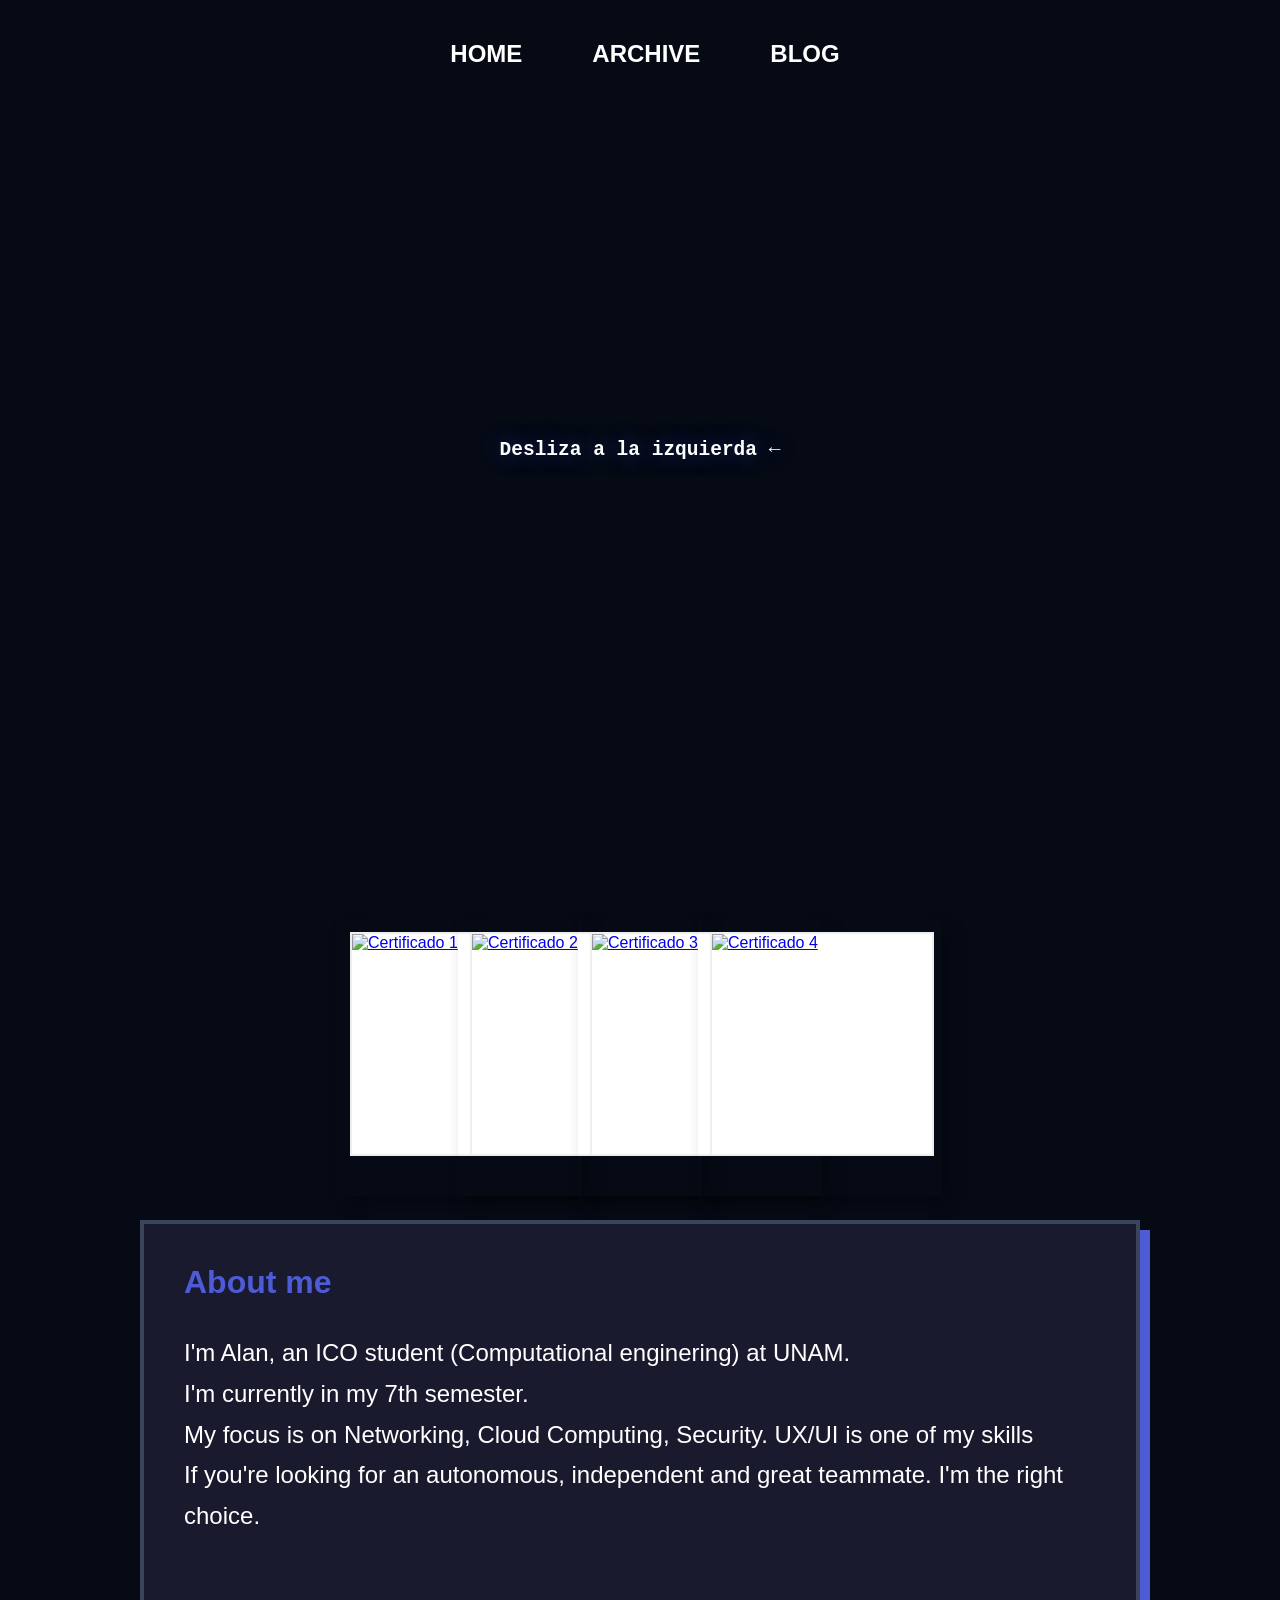
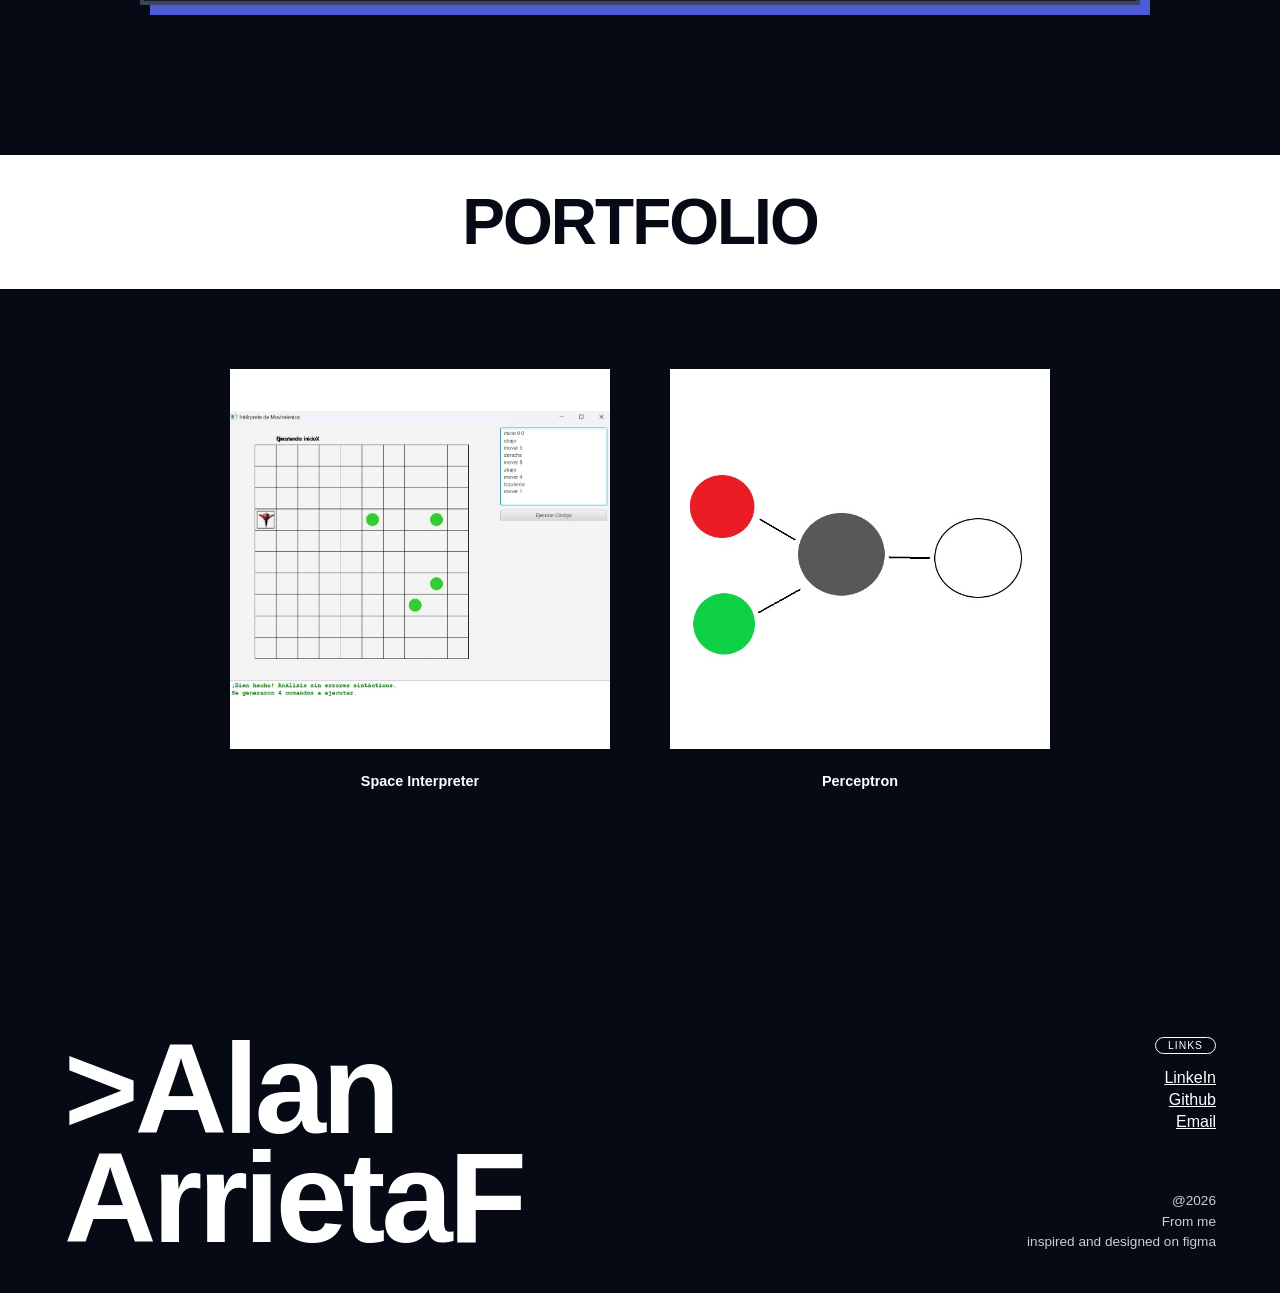
==== commit db68eb01: "Images" ====
--- a/index.html
+++ b/index.html
@@ -37,12 +37,6 @@
         <div class="slide-control" data-index="9"></div>
         <div class="slide-control" data-index="10"></div>
         <div class="slide-control" data-index="11"></div>
-        <div class="slide-control" data-index="12"></div>
-        <div class="slide-control" data-index="13"></div>
-        <div class="slide-control" data-index="14"></div>
-        <div class="slide-control" data-index="15"></div>
-        <div class="slide-control" data-index="16"></div>
-        <div class="slide-control" data-index="17"></div>
     </div>
 </section>
 
--- a/css/styles.css
+++ b/css/styles.css
@@ -276,7 +276,7 @@
 }
 
 .about-content-grid {
-    max-width: 600px;
+    max-width: 1000px;
     margin: 0 auto;
     padding-top: 50px;
     display: flex;
@@ -287,7 +287,7 @@
 }
 
 .about-card {
-    background: #1a1a2e; /* Fondo oscuro añadido de versiones previas */
+    background: #1a1a2e;
     border: 4px solid #3A455C;
     padding: 40px;
     box-shadow: 10px 10px 0px #4D5CD6;
@@ -304,7 +304,7 @@
 
 .about-card p {
     color: white;
-    font-size: 1.1rem;
+    font-size: 1.5rem;
     line-height: 1.7;
     font-weight: 500;
 }
@@ -338,7 +338,7 @@
 }
 
 .parraf-content-grid {
-    max-width: 600px;
+    max-width: 1000px;
     margin: 0 auto;
     padding-top: 50px;
     display: flex;
@@ -366,7 +366,7 @@
 
 .parraf-card p {
     color: white;
-    font-size: 1.1rem;
+    font-size: 1.5rem;
     line-height: 1.7;
     font-weight: 500;
 }
@@ -483,7 +483,8 @@
 .flip-card-front img {
     width: 100%;
     height: 100%;
-    object-fit: cover;
+    object-fit: contain;
+    background-color: white;
 }
 
 .flip-card-back {
@@ -573,17 +574,6 @@
     line-height: 0.9;
 }
 
-.floating-film {
-    position: absolute;
-    right: -6vw;
-    bottom: -2vw;
-    width: 10vw;
-    min-width: 80px;
-    transform: rotate(25deg);
-    z-index: 5;
-    filter: drop-shadow(5px 15px 15px rgba(0,0,0,0.5));
-    pointer-events: none;
-}
 
 /* --- ARCHIVE: GRID --- */
 .archive-grid {
@@ -646,12 +636,24 @@
         display: none; /* Desactivar polaroids en pantallas muy pequeñas */
     }
 
+    .polaroid-container {
+        display: none !important; /* Oculta el contenedor para eliminar el hueco fantasma */
+    }
+
+    .about-scroll-area {
+        padding-top: 0; /* Quitamos padding extra superior */
+    }
+
     .about-content-grid {
         padding-top: 100px;
     }
 
     .hero-section {
         padding-top: 80px;
+    }
+
+    .about-card p, .parraf-card p {
+        font-size: 1.1rem; /* Regresamos el texto al tamaño original en móviles */
     }
 
     /* --- ARCHIVE: Ajustes Móviles --- */
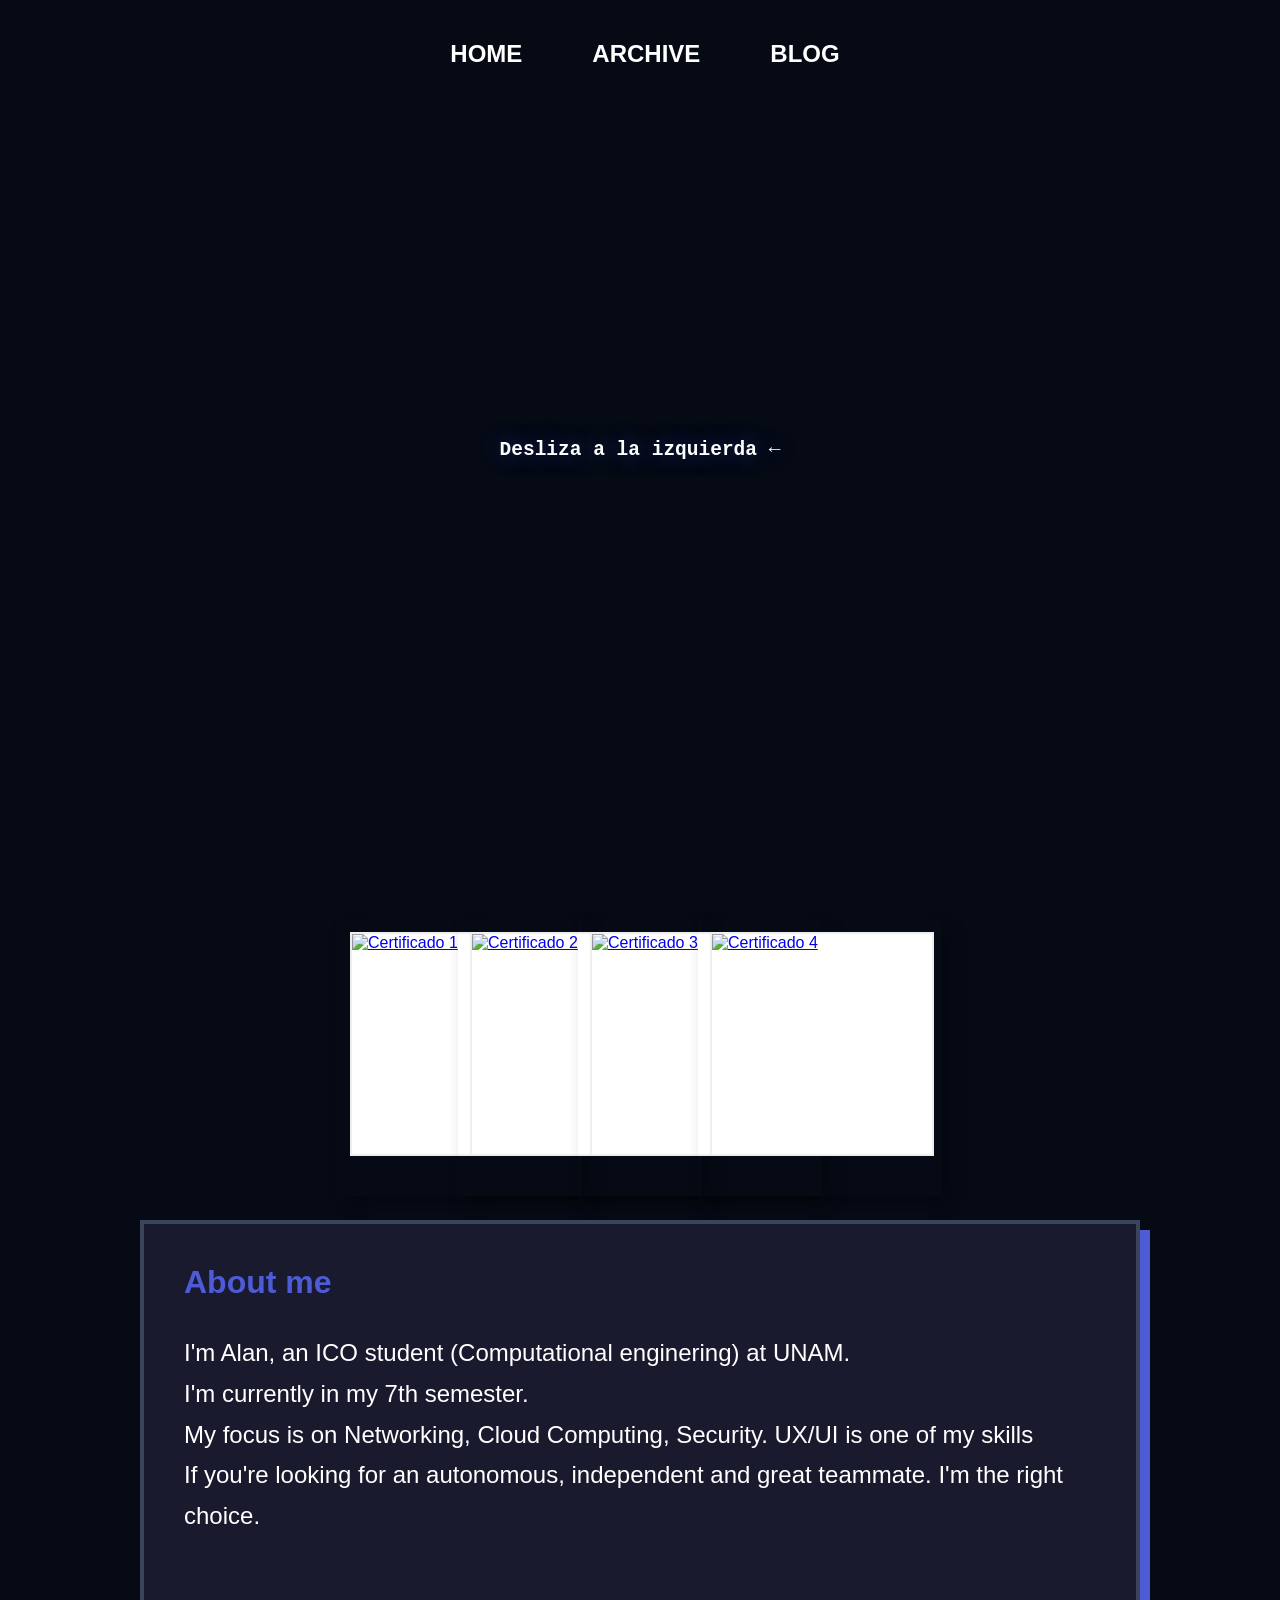
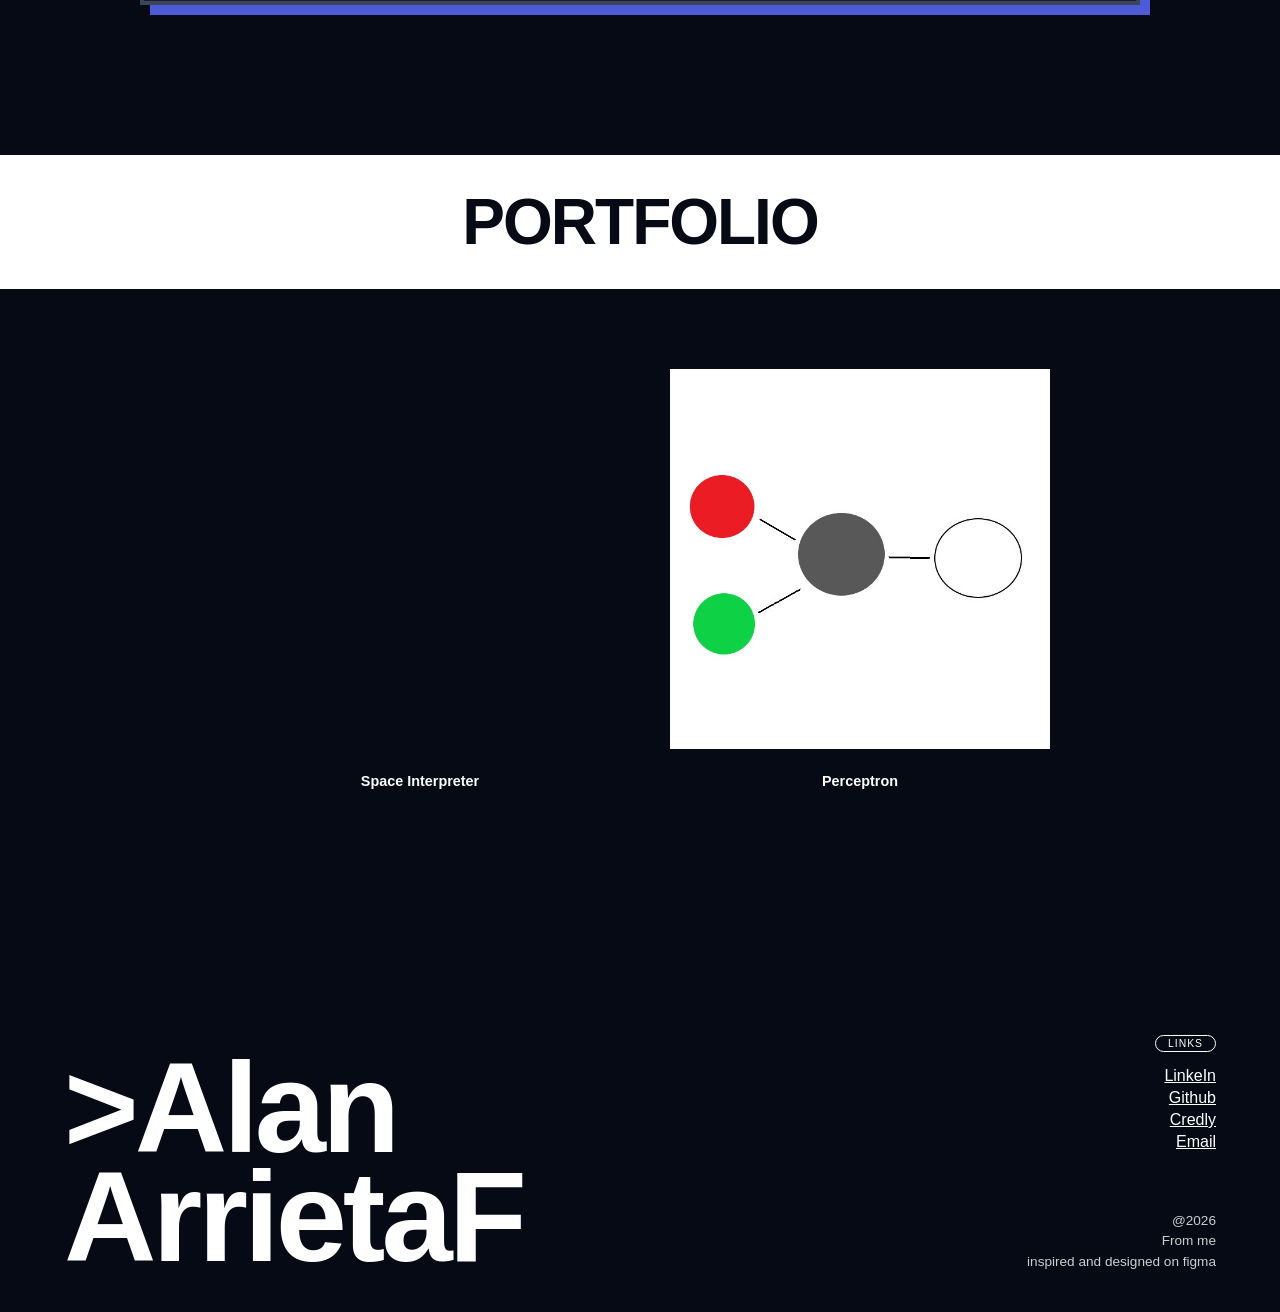
==== commit 61637b6b: "Update Footer" ====
--- a/index.html
+++ b/index.html
@@ -152,6 +152,7 @@
             <ul class="footer-links">
                 <li><a href="https://www.linkedin.com/in/alan-alejandro-arrieta-flores-978665416/">LinkeIn</a></li>
                 <li><a href="https://github.com/AlanArrietaF">Github</a></li>
+                <li><a href="https://www.credly.com/users/alan-alejandro-arrieta-flores/badges/credly">Credly</a></li>
                 <li><a href="mailto: arrietafloresalanaljenador@gmail.com">Email</a></li>
             </ul>
         </div>
--- a/css/styles.css
+++ b/css/styles.css
@@ -394,7 +394,7 @@
 }
 
 .music-image {
-    width: 250px;
+    width: 400px;
     border-radius: 10px;
     box-shadow: 0 4px 8px rgba(0,0,0,0.5);
     border: 2px solid #72B5ED;
@@ -409,7 +409,7 @@
 /* Para el reproductor Iframe interactivo (Apple Music) */
 .music-iframe-wrapper {
     width: 100%;
-    max-width: 660px;
+    max-width: 650px;
     display: flex;
     justify-content: center; /* Centra el iframe internamente */
 }
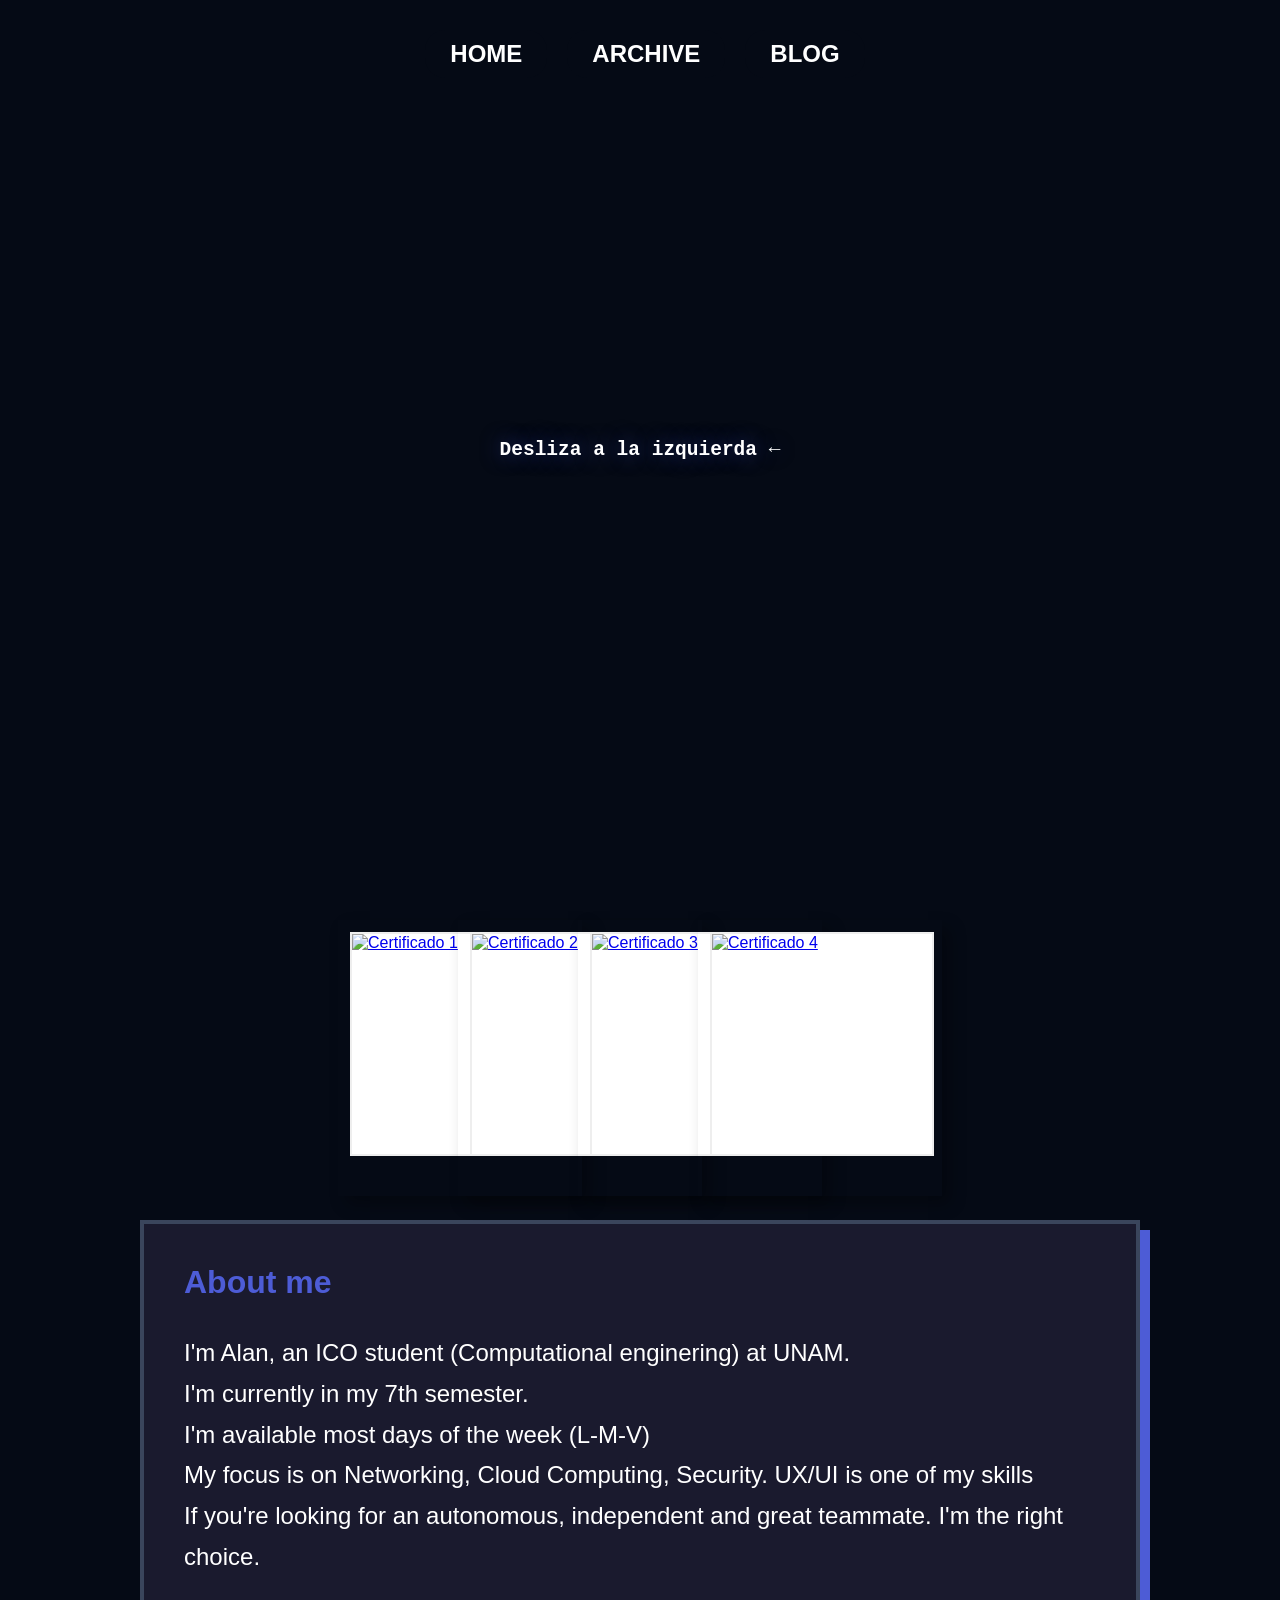
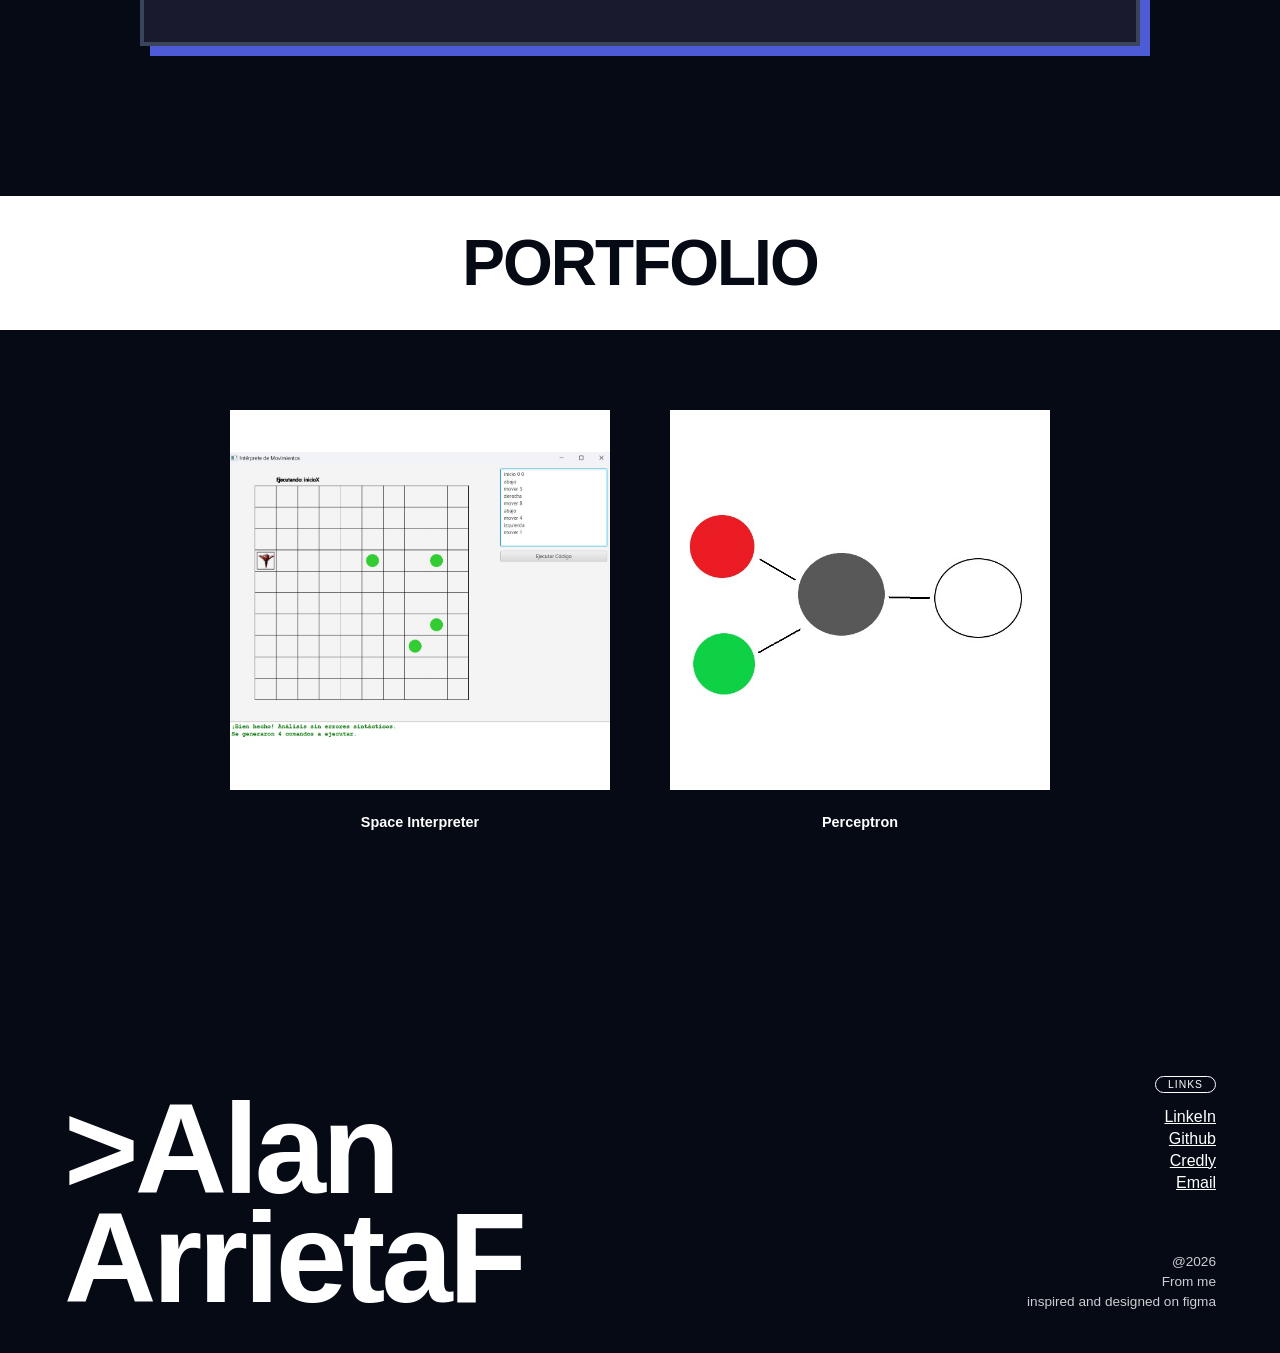
==== commit 0d0c2ca4: "Update Aboutme Home" ====
--- a/index.html
+++ b/index.html
@@ -85,6 +85,7 @@
                 <h3>About me</h3>
                 <p> I'm Alan, an ICO student (Computational enginering) at UNAM.<br>
                     I'm currently in my 7th semester.<br>
+                    I'm available most days of the week (L-M-V)<br>
                     My focus is on Networking, Cloud Computing, Security. UX/UI is one of my skills <br>
                     If you're looking for an autonomous, independent and great teammate. I'm the right choice.
                 </p>
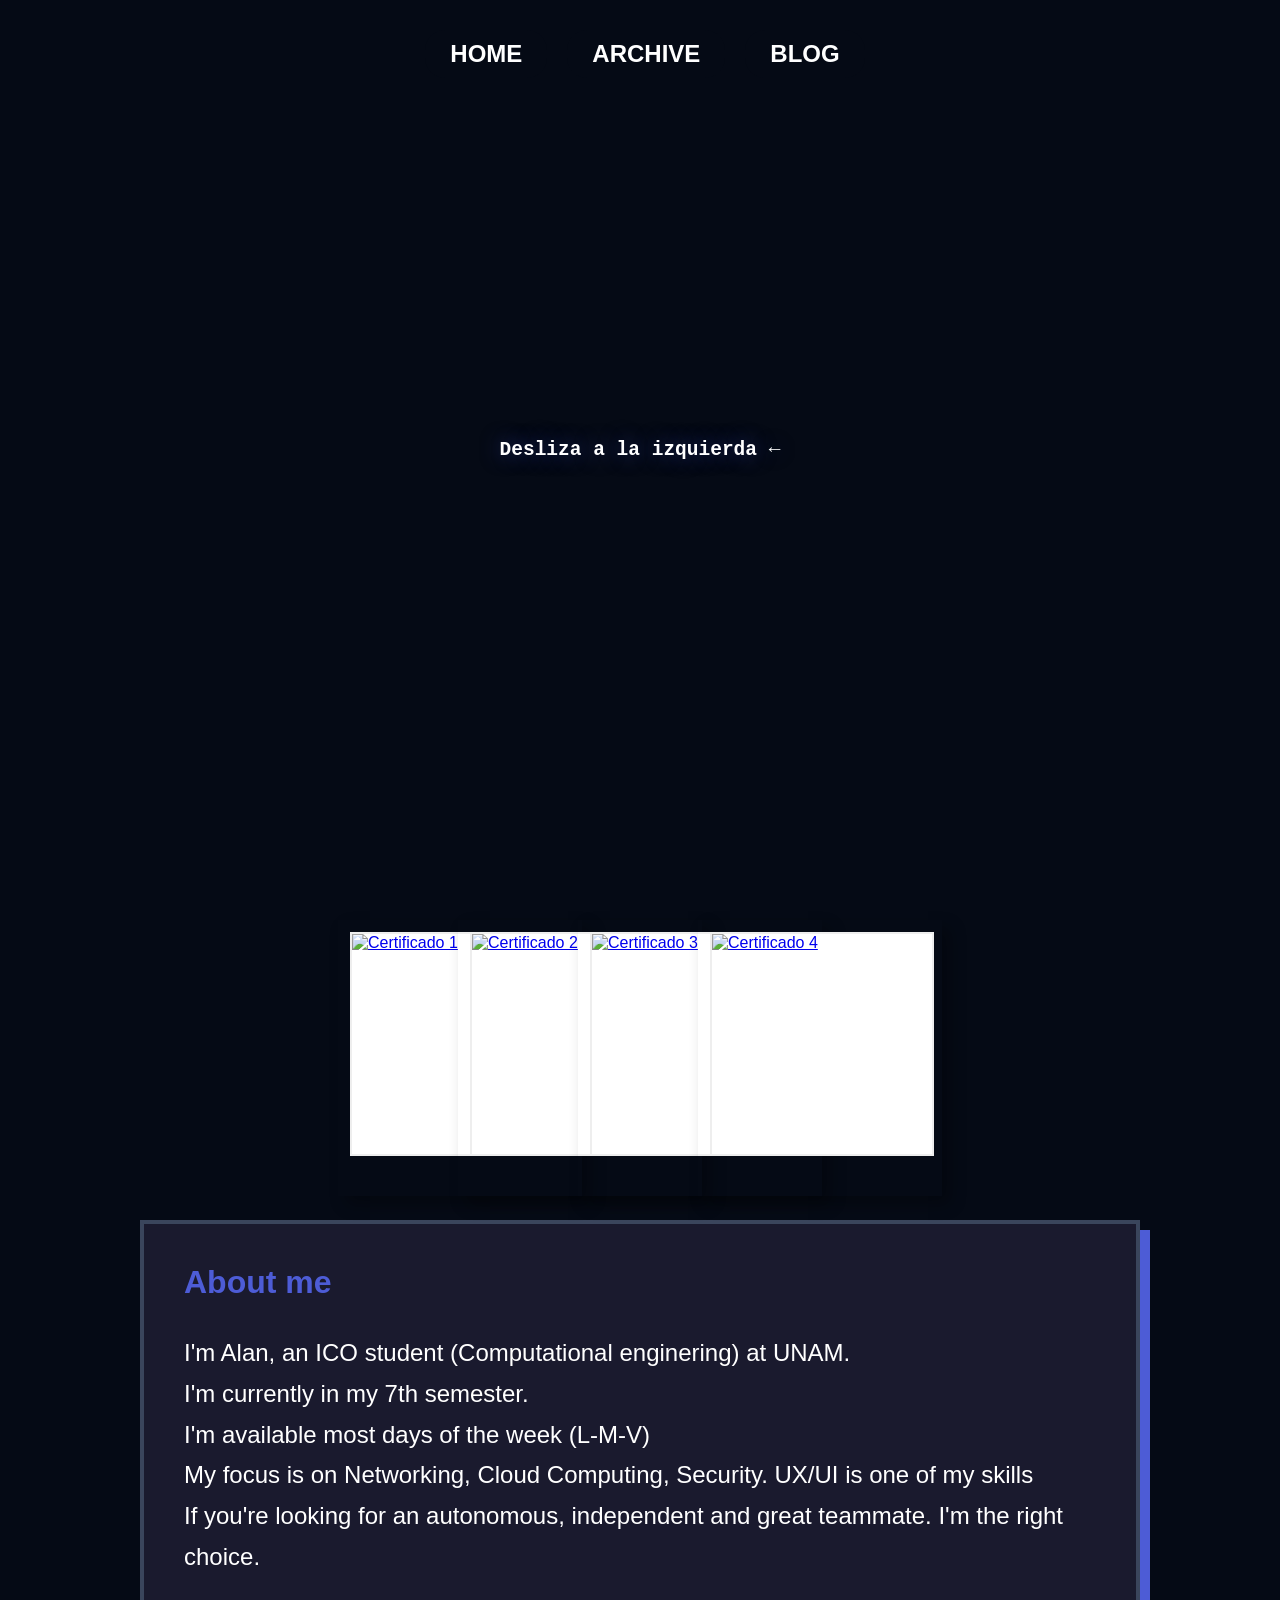
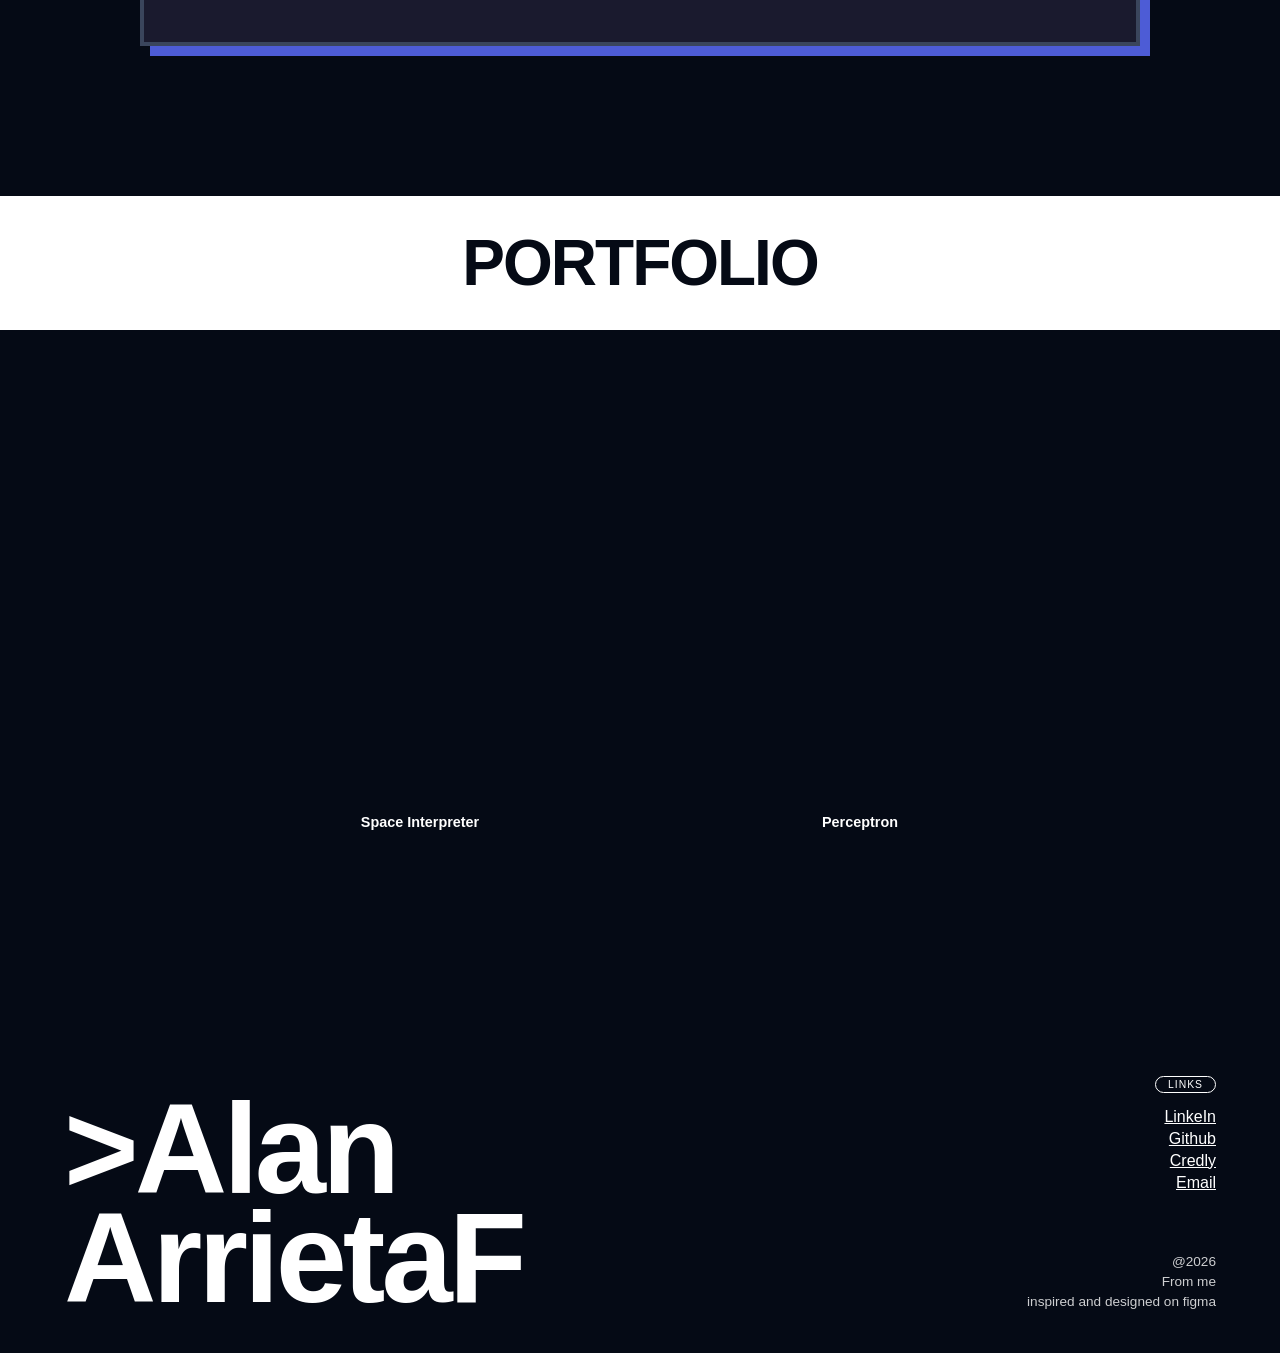
==== commit b4d53340: "Update Mail Name" ====
--- a/index.html
+++ b/index.html
@@ -154,7 +154,7 @@
                 <li><a href="https://www.linkedin.com/in/alan-alejandro-arrieta-flores-978665416/">LinkeIn</a></li>
                 <li><a href="https://github.com/AlanArrietaF">Github</a></li>
                 <li><a href="https://www.credly.com/users/alan-alejandro-arrieta-flores/badges/credly">Credly</a></li>
-                <li><a href="mailto: arrietafloresalanaljenador@gmail.com">Email</a></li>
+                <li><a href="mailto: arrietafloresalanalejandro@gmail.com">Email</a></li>
             </ul>
         </div>
 
